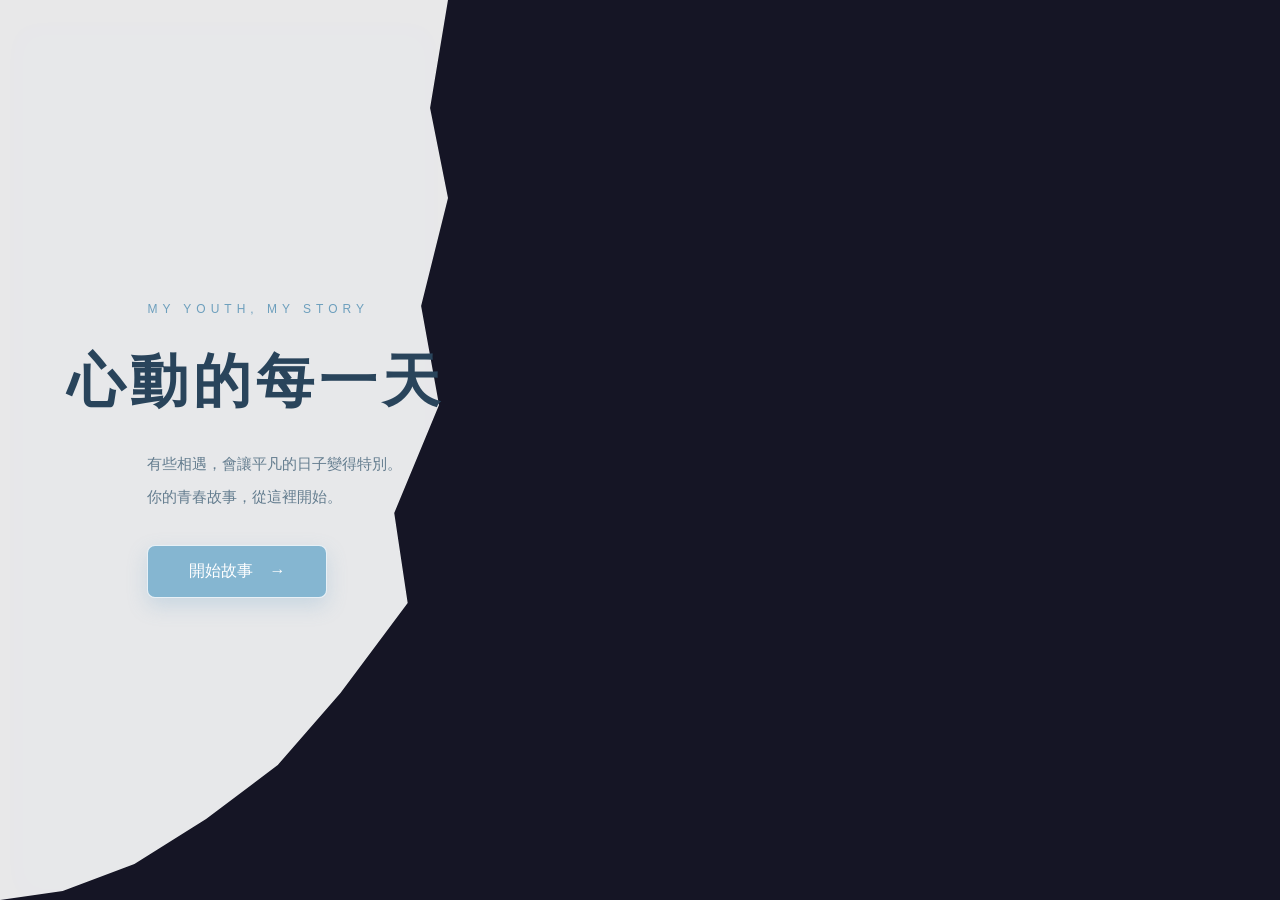
==== index.html @ eb7804db "Add files via upload" ====
<!DOCTYPE html>
<html lang="zh-TW">
<head>
    <meta charset="UTF-8">
    <meta name="viewport" content="width=device-width, initial-scale=1.0">

    <title>心動的每一天</title>

    <link rel="stylesheet" href="style.css">
</head>

<body>
    <!-- 主選單 -->
    <div id="menu">
        <div class="menu-overlay">
            <p class="menu-subtitle">MY YOUTH, MY STORY</p>

            <h1 class="menu-title">心動的每一天</h1>

            <p class="menu-description">
                有些相遇，會讓平凡的日子變得特別。
                <br>
                你的青春故事，從這裡開始。
            </p>

            <button id="start-button" onclick="startGame()">
                開始故事　→
            </button>
        </div>
    </div>

    <!-- 遊戲主畫面 -->
    <main id="game" style="display: none;">

        <button id="restart-button" onclick="restartGame()">
            重新開始
        </button>

        <!-- 女主角 -->
        <div id="character-area">
            <img
                id="character-image"
                src="images/heroine.png"
                alt="女主角"
            >
        </div>

        <!-- 劇情對話 -->
        <section id="dialogue-box">
            <h3 id="character-name">旁白</h3>

            <p id="dialogue">
                你走進教室，發現一位陌生的女孩坐在窗邊。
            </p>

            <div id="scene-progress">第 1 / 20 段</div>
        </section>

        <!-- 好感度 -->
        <section id="affection-panel">
            <p id="affection">好感度：0 / 100</p>

            <p id="affection-level">關係：陌生人</p>

            <div id="affection-bar">
                <div id="affection-fill"></div>
            </div>
        </section>

        <!-- 劇情選項由 script.js 自動建立 -->
        <div id="story-choices" style="display: none;"></div>

        <!-- 下一段劇情 -->
        <button
            id="next-button"
            onclick="nextDialogue()"
        >
            下一段 ▶
        </button>

        <!-- 結局 CG -->
        <div
            id="ending-cg"
            style="display: none;"
            onclick="advanceEndingCG()"
        >
            <img
                id="ending-cg-image"
                src=""
                alt="結局專屬插畫"
            >

            <div id="ending-dialogue-box">
                <h3 id="ending-cg-title">故事結局</h3>

                <p id="ending-cg-dialogue">
                    點擊畫面，揭開故事結局……
                </p>

                <span id="ending-cg-hint">
                    點擊畫面繼續 ▶
                </span>
            </div>
        </div>

    </main>

    <!-- JavaScript 放在 body 最後面 -->
    <script src="script.js"></script>
</body>
</html>
---- style.css ----
/* ========================================
   1. 全域設定
======================================== */

* {
    box-sizing: border-box;
}

html {
    min-height: 100%;
}

body {
    background-color: #151525;
    color: white;
    font-family: Arial, "Microsoft JhengHei", sans-serif;
    text-align: center;
    min-height: 100vh;
    margin: 0;
}

button {
    background-color: #7c4dff;
    color: white;
    border: none;
    padding: 15px 35px;
    font-size: 18px;
    border-radius: 10px;
    cursor: pointer;
    transition:
        background-color 0.3s ease,
        transform 0.3s ease,
        box-shadow 0.3s ease;
}

button:hover {
    background-color: #9575ff;
    transform: translateY(-3px);
    box-shadow: 0 5px 20px rgba(124, 77, 255, 0.4);
}

button:active {
    transform: scale(0.97);
}

button:disabled {
    opacity: 0.45;
    cursor: not-allowed;
    transform: none;
    box-shadow: none;
}

/* ========================================
   2. 遊戲卡片
======================================== */

.game-card {
    background-color: #222238;
    width: 350px;
    max-width: calc(100% - 40px);
    padding: 35px;
    border-radius: 20px;
    border: 1px solid #514878;
    box-shadow: 0 0 30px rgba(124, 77, 255, 0.2);
    margin: 20px;
}

/* ========================================
   3. 遊戲主畫面
======================================== */

#game {
    position: relative;
    width: 90%;
    max-width: 800px;
    margin: 20px auto;
    padding: 15px 0 35px;
}

#game h1 {
    color: #c7b6ff;
    font-size: 26px;
}

#game button {
    display: block;
    width: 75%;
    margin: 12px auto 0;
    padding: 10px 15px;
    font-size: 15px;
    transition:
        transform 0.2s ease,
        box-shadow 0.2s ease,
        background-color 0.3s ease;
}

#game button:hover:not(:disabled) {
    transform: translateY(-2px);
    box-shadow: 0 4px 10px rgba(0, 0, 0, 0.15);
}

#game button:active:not(:disabled) {
    transform: scale(0.97);
}

#game button:disabled {
    opacity: 0.55;
    cursor: not-allowed;
    transform: none;
    box-shadow: none;
}

/* ========================================
   4. 對話框與角色名稱
======================================== */

#dialogue-box {
    background-color: #191927;
    border: 1px solid #514878;
    border-radius: 12px;
    padding: 15px 20px;
    margin: 25px 0;
    box-shadow: 0 4px 15px rgba(0, 0, 0, 0.15);
}

#character-name {
    font-size: 22px;
    font-weight: bold;
    color: #ff85a2;
    margin: 0 0 10px;
    text-align: left;
}

#dialogue {
    margin: 0;
    min-height: 60px;
    padding: 20px;
    background-color: #191927;
    border: 1px solid #514878;
    border-radius: 12px;
    text-align: left;
    font-size: 17px;
    line-height: 1.9;
    color: #fd92d6;
    letter-spacing: 0.5px;
    font-weight: 500;
    overflow-wrap: anywhere;
    animation: dialogueFadeIn 0.5s ease;
}

@keyframes dialogueFadeIn {
    from {
        opacity: 0;
        transform: translateY(8px);
    }

    to {
        opacity: 1;
        transform: translateY(0);
    }
}

/* ========================================
   5. 角色區域與登場動畫
======================================== */

#character-area {
    display: flex;
    justify-content: center;
    align-items: flex-end;
    min-height: 220px;
    margin: 20px 0;
}

#character-placeholder {
    width: 150px;
    height: 200px;
    border: 2px dashed #514878;
    border-radius: 12px;
    display: flex;
    justify-content: center;
    align-items: center;
    color: #b9a0ff;
    font-size: 14px;
    background-color: #191927;
}

#character-image {
    display: block;
    width: 220px;
    max-width: 100%;
    max-height: 440px;
    height: auto;
    object-fit: contain;
    object-position: bottom;
    margin: 0 auto;
    border-radius: 12px;
    opacity: 1;
    transition: opacity 0.25s ease;
    filter: drop-shadow(0 0 15px rgba(124, 77, 255, 0.3));
    animation: characterEnter 0.8s ease-out;
}

@keyframes characterEnter {
    from {
        opacity: 0;
        transform: translateY(30px);
    }

    to {
        opacity: 1;
        transform: translateY(0);
    }
}

/* ========================================
   6. 好感度系統
======================================== */

#affection-panel {
    margin: 20px 0;
}

#affection {
    font-size: 18px;
    font-weight: bold;
    color: #ffd580;
    transition: color 0.3s ease, transform 0.3s ease;
}

#affection:hover {
    transform: scale(1.05);
}

#affection-level {
    color: #c4a1ff;
    font-size: 18px;
    font-weight: bold;
    text-align: center;
    margin: 8px 0;
    transition: color 0.3s ease;
}

#affection-bar {
    width: 220px;
    max-width: 100%;
    height: 12px;
    background: #333;
    border-radius: 10px;
    overflow: hidden;
    margin: 10px auto 20px;
    border: 1px solid #7c4dff;
}

#affection-fill {
    width: 0%;
    height: 100%;
    background: linear-gradient(90deg, #7c4dff, #ff70c5);
    border-radius: 10px;
    transition:
        width 0.5s ease,
        background-color 0.5s ease;
}

#scene-progress {
    font-size: 13px;
    color: #888888;
    text-align: right;
    margin-top: 8px;
    letter-spacing: 1px;
}

/* ========================================
   7. 劇情選項
======================================== */

#story-choices {
    width: 100%;
    margin: 15px auto;
}

#story-choices button {
    width: 75%;
    margin: 12px auto;
    line-height: 1.7;
    white-space: normal;
    overflow-wrap: anywhere;
}

#game #next-button {
    width: 75%;
    margin: 15px auto;
    background-color: #6541ce;
}

#game #next-button:hover {
    background-color: #8967f0;
}

/* ========================================
   8. 重新開始按鈕
======================================== */

#game #restart-button {
    position: fixed;
    top: 10px;
    left: 10px;
    width: auto;
    min-width: 0;
    max-width: 110px;
    padding: 7px 10px;
    font-size: 12px;
    line-height: 1.4;
    margin: 0;
    z-index: 100;
    opacity: 0.65;
    border-radius: 5px;
    background-color: #514878;
}

#game #restart-button:hover {
    opacity: 1;
    background-color: #7c4dff;
}

/* ========================================
   9. 全螢幕結局 CG
======================================== */

#ending-cg {
    position: fixed;
    inset: 0;
    z-index: 9999;
    display: none;
    width: 100%;
    height: 100%;
    height: 100dvh;
    background: #000;
    cursor: pointer;
    overflow: hidden;
    isolation: isolate;
}

#ending-cg-image {
    position: absolute;
    inset: 0;
    z-index: 0;
    display: block;
    width: 100%;
    height: 100%;
    object-fit: contain;
    object-position: center;
    opacity: 0;
    animation: endingFadeIn 2.5s ease-in-out forwards;
    animation-delay: 0.2s;
}

#ending-dialogue-box {
    position: absolute;
    z-index: 1;
    left: 5%;
    bottom: 3%;
    width: 90%;
    max-height: 45vh;
    box-sizing: border-box;
    overflow-y: auto;
    padding: 20px 28px;
    color: white;
    background: rgba(15, 15, 30, 0.88);
    border: 2px solid rgba(255, 220, 240, 0.7);
    border-radius: 16px;
    box-shadow: 0 0 25px rgba(255, 160, 220, 0.2);
    opacity: 0;
    animation: endingFadeIn 1.5s ease-in-out forwards;
    animation-delay: 1s;
}

#ending-cg-title {
    margin: 0 0 10px;
    color: #ffd6eb;
    font-size: 26px;
}

#ending-cg-dialogue {
    margin: 0;
    font-size: 18px;
    line-height: 1.8;
    overflow-wrap: anywhere;
}

#ending-cg-hint {
    display: block;
    margin-top: 10px;
    text-align: right;
    font-size: 14px;
    color: #e5c9e0;
}

@keyframes endingFadeIn {
    from {
        opacity: 0;
    }

    to {
        opacity: 1;
    }
}

#ending-cg.show-ending {
    animation: endingFadeIn 2s ease-in-out forwards;
}

@keyframes endingFadeOut {
    from {
        opacity: 1;
    }

    to {
        opacity: 0;
    }
}

#ending-cg.fade-out {
    animation: endingFadeOut 2s ease-in-out forwards !important;
    pointer-events: none;
}

/* ========================================
   10. 主選單背景
======================================== */

#menu {
    position: fixed;
    inset: 0;
    width: 100%;
    height: 100vh;
    height: 100dvh;
    display: flex;
    justify-content: flex-start;
    align-items: center;
    padding: 0 8%;
    background-image: url("images/Main_Screen.png");
    background-size: cover;
    background-position: center;
    background-repeat: no-repeat;
    overflow: hidden;
    z-index: 10;
}

/* ========================================
   11. 主選單撕紙區域
======================================== */

.menu-overlay {
    display: flex;
    flex-direction: column;
    align-items: flex-start;
    text-align: left;
    position: relative;
    isolation: isolate;
    width: 45%;
    max-width: 520px;
    padding: 55px 45px;
    color: #29445b;
}

/* 撕紙從左下角開始，往上擴大 */
.menu-overlay::before {
    content: "";
    position: fixed;
    z-index: -1;
    left: 0;
    bottom: 0;
    width: 35vw;
    height: 100vh;
    height: 100dvh;
    background: rgba(255, 255, 255, 0.90);

    clip-path: polygon(
        0 100%,
        0 0,
        100% 0,
        96% 12%,
        100% 22%,
        94% 34%,
        98% 45%,
        88% 57%,
        91% 67%,
        76% 77%,
        62% 85%,
        46% 91%,
        30% 96%,
        14% 99%
    );

    filter: drop-shadow(0 12px 20px rgba(65, 95, 115, 0.12));
    pointer-events: none;
}

/* ========================================
   12. 主選單文字
======================================== */

.menu-subtitle {
    position: relative;
    z-index: 1;
    font-size: 12px;
    letter-spacing: 5px;
    color: #6d9fbd;
    margin: 0 0 25px;
}

.menu-title {
    position: relative;
    z-index: 1;
    font-size: clamp(38px, 4.5vw, 64px);
    line-height: 1.4;
    letter-spacing: 5px;
    margin: 0 0 25px -80px;
    color: #29445b;
    overflow-wrap: anywhere;
}

.menu-description {
    position: relative;
    z-index: 1;
    font-size: 15px;
    line-height: 2.2;
    color: #647d8f;
    margin: 0 0 32px;
}

#menu #start-button {
    position: relative;
    z-index: 2;
    display: inline-block;
    width: auto;
    min-width: 180px;
    margin: 0;
    padding: 15px 26px;
    border: 1px solid rgba(255, 255, 255, 0.8);
    border-radius: 8px;
    background: rgba(125, 177, 207, 0.92);
    color: white;
    font-size: 16px;
    cursor: pointer;
    box-shadow: 0 8px 20px rgba(110, 165, 200, 0.25);
    transition: all 0.25s ease;
}

#menu #start-button:hover {
    background: #5e9fc6;
    transform: translateY(-3px);
}

#start-button span {
    margin-left: 18px;
}

.menu-footer {
    position: relative;
    z-index: 1;
    margin-top: 55px;
    font-size: 10px;
    letter-spacing: 3px;
    color: #8aa8bc;
}

/* ========================================
   13. 手機版與小螢幕
======================================== */

@media (max-width: 700px) {
    #menu {
        padding: 0 5%;
        background-position: center;
    }

    .menu-overlay {
        width: 78%;
        max-width: 520px;
        padding: 35px 25px;
    }

    .menu-overlay::before {
        position: fixed;
        left: 0;
        top: 0;
        bottom: auto;
        width: 82vw;
        height: 100vh;
        height: 100dvh;
    }

    .menu-title {
        font-size: 36px;
        line-height: 1.4;
        letter-spacing: 2px;
        margin-left: -15px;
    }

    .menu-description {
        font-size: 13px;
    }

    .menu-footer {
        margin-top: 35px;
    }

    #menu #start-button {
        min-width: 160px;
    }

    #game {
        width: 94%;
        padding-top: 45px;
    }

    #character-area {
        min-height: 180px;
    }

    #character-image {
        width: 200px;
        max-height: 360px;
    }

    #dialogue {
        padding: 15px;
        font-size: 16px;
    }

    #story-choices button,
    #game #next-button {
        width: 90%;
    }

    #ending-dialogue-box {
        left: 3%;
        bottom: 2%;
        width: 94%;
        max-height: 50vh;
        padding: 14px 16px;
    }

    #ending-cg-title {
        font-size: 21px;
    }

    #ending-cg-dialogue {
        font-size: 16px;
    }
}

@media (max-width: 400px) {
    #game {
        width: 94%;
    }

    .menu-overlay {
        width: 90%;
        padding: 30px 20px;
    }

    .menu-title {
        font-size: 30px;
        letter-spacing: 1px;
    }

    .menu-subtitle {
        font-size: 10px;
        letter-spacing: 3px;
    }

    .menu-description {
        font-size: 12px;
    }

    #character-area {
        min-height: 160px;
    }

    #character-image {
        width: 175px;
        max-height: 300px;
    }

    #character-name {
        font-size: 20px;
    }

    #dialogue {
        font-size: 15px;
        padding: 12px;
    }

    #affection,
    #affection-level {
        font-size: 16px;
    }

    #story-choices button,
    #game #next-button {
        width: 94%;
        font-size: 14px;
    }

    #ending-cg-title {
        font-size: 19px;
    }

    #ending-cg-dialogue {
        font-size: 14px;
    }

    #ending-cg-hint {
        font-size: 12px;
    }
}

/* ========================================
   14. 減少動態效果的無障礙支援
======================================== */

@media (prefers-reduced-motion: reduce) {
    *,
    *::before,
    *::after {
        scroll-behavior: auto !important;
        animation-duration: 0.01ms !important;
        animation-iteration-count: 1 !important;
        transition-duration: 0.01ms !important;
    }
}

/* ========================================
   主畫面淡出、遊戲畫面淡入
======================================== */

/* 主畫面淡出動畫 */
#menu.menu-fade-out {
    animation: menuFadeOut 0.8s ease forwards;
    pointer-events: none;
}

/* 遊戲畫面淡入動畫 */
#game.game-fade-in {
    animation: gameFadeIn 0.8s ease forwards;
}

@keyframes menuFadeOut {
    from {
        opacity: 1;
    }
    to {
        opacity: 0;
    }
}

@keyframes gameFadeIn {
    from {
        opacity: 0;
    }
    to {
        opacity: 1;
    }
}
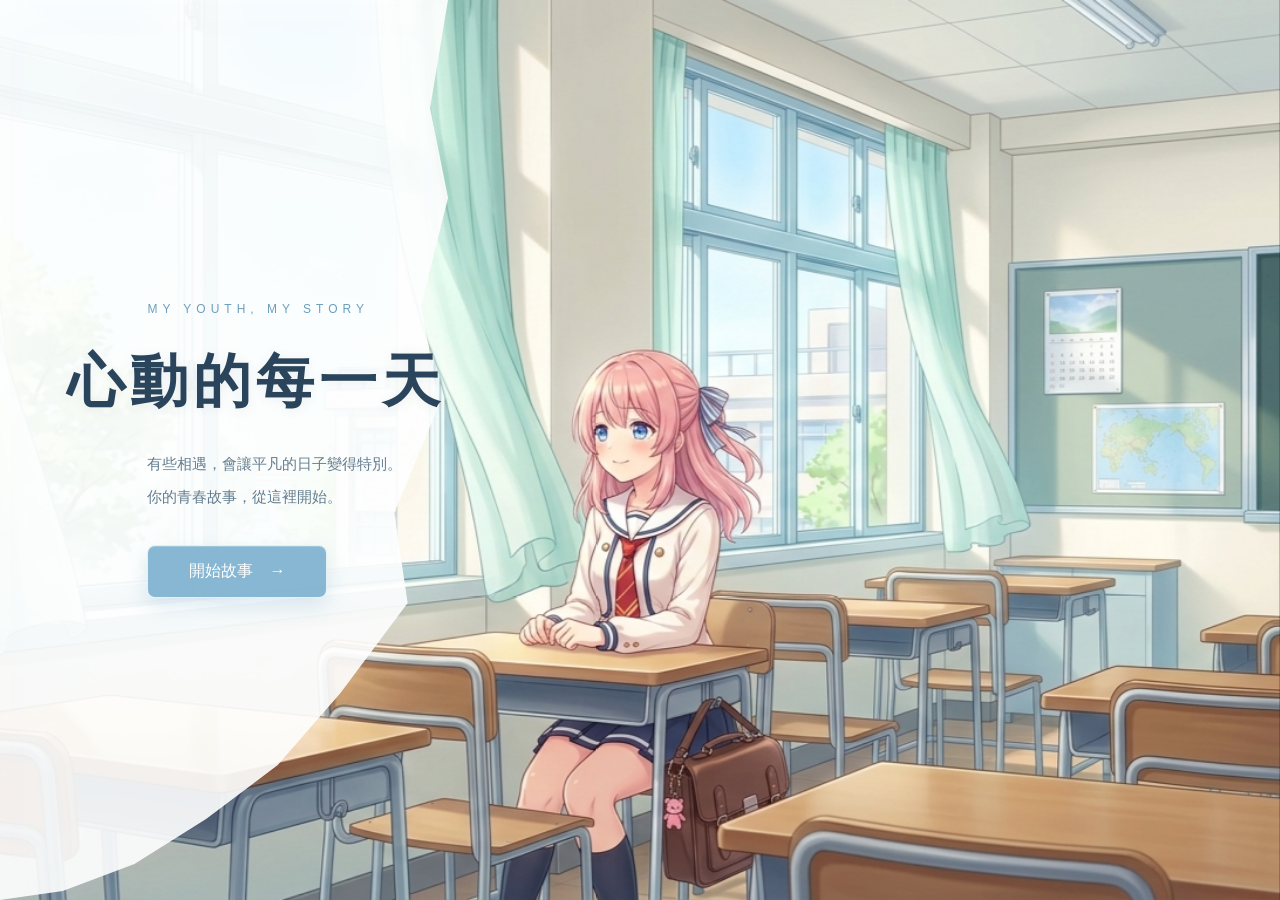
==== commit a8311ff9: "Add files via upload" ====
--- a/index.html
+++ b/index.html
@@ -5,13 +5,17 @@
     <meta charset="UTF-8">
     <meta name="viewport" content="width=device-width, initial-scale=1.0">
 
+    <meta name="theme-color" content="#151525">
     <title>心動的每一天</title>
 
     <link rel="stylesheet" href="style.css">
 </head>
 
 <body>
-    <!-- 主選單 -->
+
+    <!-- ==============================
+         主選單
+    ============================== -->
     <div id="menu">
         <div class="menu-overlay">
             <p class="menu-subtitle">MY YOUTH, MY STORY</p>
@@ -30,12 +34,30 @@
         </div>
     </div>
 
-    <!-- 遊戲主畫面 -->
+
+    <!-- ==============================
+         遊戲主畫面
+    ============================== -->
     <main id="game" style="display: none;">
 
-        <button id="restart-button" onclick="restartGame()">
-            重新開始
-        </button>
+        <!-- 左上角操作按鈕 -->
+        <div id="game-toolbar">
+            <button
+                id="restart-button"
+                onclick="restartGame()"
+            >
+                重新開始
+            </button>
+
+            <button
+                id="settings-button"
+                onclick="toggleSettings(true)"
+                aria-label="開啟遊戲設定"
+            >
+                ⚙ 設定
+            </button>
+        </div>
+
 
         <!-- 女主角 -->
         <div id="character-area">
@@ -46,6 +68,7 @@
             >
         </div>
 
+
         <!-- 劇情對話 -->
         <section id="dialogue-box">
             <h3 id="character-name">旁白</h3>
@@ -54,10 +77,13 @@
                 你走進教室，發現一位陌生的女孩坐在窗邊。
             </p>
 
-            <div id="scene-progress">第 1 / 20 段</div>
+            <div id="scene-progress">
+                第 1 / 20 段
+            </div>
         </section>
 
-        <!-- 好感度 -->
+
+        <!-- 好感度系統 -->
         <section id="affection-panel">
             <p id="affection">好感度：0 / 100</p>
 
@@ -68,8 +94,10 @@
             </div>
         </section>
 
+
         <!-- 劇情選項由 script.js 自動建立 -->
         <div id="story-choices" style="display: none;"></div>
+
 
         <!-- 下一段劇情 -->
         <button
@@ -79,7 +107,165 @@
             下一段 ▶
         </button>
 
-        <!-- 結局 CG -->
+
+        <!-- ==============================
+             遊戲設定視窗
+        ============================== -->
+        <div
+            id="settings-overlay"
+            style="display: none;"
+            role="dialog"
+            aria-modal="true"
+            aria-labelledby="settings-title"
+        >
+            <section id="settings-panel">
+
+                <div id="settings-header">
+                    <div>
+                        <p class="settings-subtitle">
+                            GAME PREFERENCES
+                        </p>
+
+                        <h2 id="settings-title">
+                            遊戲設定
+                        </h2>
+                    </div>
+
+                    <button
+                        id="settings-close"
+                        onclick="toggleSettings(false)"
+                        aria-label="關閉設定"
+                    >
+                        ✕
+                    </button>
+                </div>
+
+
+                <!-- 文字速度 -->
+                <div class="setting-item">
+                    <div class="setting-label-row">
+                        <label for="text-speed">
+                            文字顯示速度
+                        </label>
+
+                        <span id="text-speed-value">
+                            普通
+                        </span>
+                    </div>
+
+                    <input
+                        type="range"
+                        id="text-speed"
+                        min="1"
+                        max="5"
+                        value="3"
+                        step="1"
+                    >
+
+                    <p class="setting-description">
+                        調整劇情文字出現的速度。
+                    </p>
+                </div>
+
+
+                <!-- 背景音樂音量 -->
+                <div class="setting-item">
+                    <div class="setting-label-row">
+                        <label for="music-volume">
+                            背景音樂
+                        </label>
+
+                        <span id="music-volume-value">
+                            50%
+                        </span>
+                    </div>
+
+                    <input
+                        type="range"
+                        id="music-volume"
+                        min="0"
+                        max="100"
+                        value="50"
+                        step="5"
+                    >
+
+                    <p class="setting-description">
+                        調整背景音樂音量。
+                    </p>
+                </div>
+
+
+                <!-- 音效音量 -->
+                <div class="setting-item">
+                    <div class="setting-label-row">
+                        <label for="sfx-volume">
+                            遊戲音效
+                        </label>
+
+                        <span id="sfx-volume-value">
+                            70%
+                        </span>
+                    </div>
+
+                    <input
+                        type="range"
+                        id="sfx-volume"
+                        min="0"
+                        max="100"
+                        value="70"
+                        step="5"
+                    >
+
+                    <p class="setting-description">
+                        調整按鈕與劇情音效音量。
+                    </p>
+                </div>
+
+
+                <!-- 逐字顯示 -->
+                <div class="setting-item setting-toggle-row">
+                    <div>
+                        <label for="typewriter-toggle">
+                            逐字顯示
+                        </label>
+
+                        <p class="setting-description">
+                            關閉後直接顯示完整對話。
+                        </p>
+                    </div>
+
+                    <input
+                        type="checkbox"
+                        id="typewriter-toggle"
+                        checked
+                    >
+                </div>
+
+
+                <!-- 全螢幕 -->
+                <button
+                    id="fullscreen-button"
+                    onclick="toggleFullscreen()"
+                >
+                    ⛶ 切換全螢幕
+                </button>
+
+
+                <!-- 關閉設定 -->
+                <button
+                    id="settings-done"
+                    onclick="toggleSettings(false)"
+                >
+                    完成設定
+                </button>
+
+            </section>
+        </div>
+
+
+        <!-- ==============================
+             結局 CG
+        ============================== -->
         <div
             id="ending-cg"
             style="display: none;"
@@ -106,7 +292,9 @@
 
     </main>
 
-    <!-- JavaScript 放在 body 最後面 -->
+
+    <!-- JavaScript -->
     <script src="script.js"></script>
+
 </body>
 </html>
--- a/style.css
+++ b/style.css
@@ -766,3 +766,836 @@
         opacity: 1;
     }
 }
+/* ========================================
+   15. 沉浸式遊戲演出升級
+======================================== */
+
+/* 遊戲畫面：柔和的背景光影 */
+#game {
+    isolation: isolate;
+}
+
+#game::before {
+    content: "";
+    position: absolute;
+    inset: 0;
+    z-index: -1;
+    pointer-events: none;
+    background:
+        radial-gradient(
+            ellipse at 50% 20%,
+            rgba(124, 77, 255, 0.09),
+            transparent 65%
+        );
+    opacity: 0.9;
+}
+
+/* 遊戲標題更有層次 */
+#game h1 {
+    text-shadow:
+        0 0 12px rgba(199, 182, 255, 0.2),
+        0 0 30px rgba(124, 77, 255, 0.12);
+}
+
+/* 對話框：玻璃質感 */
+#dialogue-box {
+    background: rgba(25, 25, 39, 0.94);
+    border-color: rgba(167, 139, 250, 0.45);
+    box-shadow:
+        0 8px 24px rgba(0, 0, 0, 0.2),
+        0 0 18px rgba(124, 77, 255, 0.07);
+    transition:
+        border-color 0.3s ease,
+        box-shadow 0.3s ease;
+}
+
+#dialogue-box:focus-within {
+    border-color: rgba(167, 139, 250, 0.7);
+}
+
+/* 角色名字增加柔和光暈 */
+#character-name {
+    text-shadow: 0 0 14px rgba(255, 133, 162, 0.2);
+}
+
+/* 對話文字提升閱讀舒適度 */
+#dialogue {
+    line-height: 2;
+    letter-spacing: 0.6px;
+    text-shadow: 0 1px 2px rgba(0, 0, 0, 0.12);
+}
+
+/* 角色圖片：自然的登場與陰影 */
+#character-image {
+    filter:
+        drop-shadow(0 8px 18px rgba(0, 0, 0, 0.25))
+        drop-shadow(0 0 12px rgba(124, 77, 255, 0.16));
+    will-change: opacity, transform;
+}
+
+/* 好感度面板 */
+#affection-panel {
+    padding: 12px;
+    border-radius: 14px;
+    background: linear-gradient(
+        135deg,
+        rgba(124, 77, 255, 0.06),
+        rgba(255, 112, 197, 0.04)
+    );
+}
+
+/* 好感度進度條更有光澤 */
+#affection-fill {
+    background: linear-gradient(
+        90deg,
+        #7c4dff,
+        #b47aff,
+        #ff70c5
+    );
+    box-shadow: 0 0 10px rgba(255, 112, 197, 0.3);
+}
+
+/* 劇情選項：更明確的互動回饋 */
+#story-choices button {
+    border: 1px solid rgba(255, 255, 255, 0.08);
+    background: linear-gradient(
+        135deg,
+        #30264f,
+        #3b2c63
+    );
+    box-shadow: 0 4px 12px rgba(0, 0, 0, 0.12);
+    transition:
+        background 0.25s ease,
+        border-color 0.25s ease,
+        transform 0.25s ease,
+        box-shadow 0.25s ease;
+}
+
+#story-choices button:hover:not(:disabled) {
+    background: linear-gradient(
+        135deg,
+        #514080,
+        #6947a8
+    );
+    border-color: rgba(196, 161, 255, 0.65);
+    box-shadow: 0 6px 18px rgba(124, 77, 255, 0.2);
+    transform: translateY(-2px);
+}
+
+/* 鍵盤操作時顯示清楚的焦點 */
+button:focus-visible {
+    outline: 3px solid #d6c6ff;
+    outline-offset: 4px;
+}
+
+/* 下一步按鈕 */
+#game #next-button {
+    border: 1px solid rgba(255, 255, 255, 0.1);
+    box-shadow: 0 5px 16px rgba(101, 65, 206, 0.16);
+}
+
+/* ========================================
+   16. 主選單細節升級
+======================================== */
+
+/* 標題增加淡淡的立體感 */
+.menu-title {
+    text-shadow: 0 2px 12px rgba(41, 68, 91, 0.08);
+}
+
+/* 開始按鈕互動 */
+#menu #start-button {
+    box-shadow:
+        0 8px 20px rgba(110, 165, 200, 0.22),
+        inset 0 1px 0 rgba(255, 255, 255, 0.2);
+}
+
+#menu #start-button:focus-visible {
+    outline-color: #5e9fc6;
+}
+
+/* 主選單離場時避免動畫結束後突然閃回 */
+#menu.menu-fade-out {
+    pointer-events: none;
+}
+
+/* ========================================
+   17. 手機與平板操作改善
+======================================== */
+
+/* 避免手機按鈕觸控時出現不必要的點擊反應 */
+button {
+    touch-action: manipulation;
+    -webkit-tap-highlight-color: transparent;
+}
+
+/* 避免遊戲區域超出螢幕 */
+#game {
+    min-width: 0;
+    overflow-wrap: anywhere;
+}
+
+/* 中小型裝置 */
+@media (max-width: 700px) {
+    #game {
+        width: 94%;
+        max-width: 800px;
+        margin: 12px auto;
+        padding-bottom: 24px;
+    }
+
+    #game h1 {
+        font-size: clamp(21px, 5vw, 26px);
+    }
+
+    #dialogue-box {
+        margin: 18px 0;
+        padding: 13px;
+    }
+
+    #character-name {
+        font-size: 20px;
+    }
+
+    #dialogue {
+        min-height: 55px;
+        padding: 14px;
+        line-height: 1.85;
+        font-size: 16px;
+    }
+
+    #story-choices button,
+    #game #next-button {
+        width: 94%;
+        min-height: 46px;
+        padding: 12px 15px;
+        font-size: 15px;
+    }
+
+    #affection-bar {
+        max-width: 85%;
+    }
+
+    #game #restart-button {
+        top: max(8px, env(safe-area-inset-top));
+        left: max(8px, env(safe-area-inset-left));
+    }
+
+    /* 結局文字避開手機底部安全區 */
+    #ending-dialogue-box {
+        bottom: max(12px, env(safe-area-inset-bottom));
+        max-height: 48dvh;
+        overflow-y: auto;
+        overscroll-behavior: contain;
+    }
+
+    #ending-cg-hint {
+        line-height: 1.6;
+    }
+}
+
+/* 小型手機 */
+@media (max-width: 400px) {
+    #dialogue-box {
+        padding: 10px;
+    }
+
+    #dialogue {
+        padding: 12px;
+        font-size: 15px;
+        line-height: 1.8;
+    }
+
+    #character-area {
+        margin: 12px 0;
+    }
+
+    #story-choices button,
+    #game #next-button {
+        width: 96%;
+        min-height: 46px;
+        padding: 11px 12px;
+        font-size: 14px;
+    }
+
+    #affection-panel {
+        padding: 8px;
+    }
+
+    #ending-dialogue-box {
+        left: 3%;
+        width: 94%;
+        padding: 12px;
+    }
+}
+
+/* 橫向手機：盡量保留角色和對話區域 */
+@media (max-width: 900px) and (orientation: landscape) {
+    #character-area {
+        min-height: 120px;
+        margin: 10px 0;
+    }
+
+    #character-image {
+        max-height: 34vh;
+        width: auto;
+        max-width: 65%;
+    }
+
+    #dialogue-box {
+        margin: 12px 0;
+    }
+
+    #dialogue {
+        min-height: 40px;
+        padding: 10px 14px;
+    }
+
+    #ending-dialogue-box {
+        max-height: 42dvh;
+    }
+}
+
+/* ========================================
+   18. 減少動畫使用者的無障礙支援
+======================================== */
+
+@media (prefers-reduced-motion: reduce) {
+    #character-image {
+        will-change: auto;
+    }
+}
+
+/* ========================================
+   遊戲設定面板｜心動的每一天
+======================================== */
+
+/* 遊戲工具列 */
+#game-toolbar {
+    position: fixed;
+    top: 12px;
+    left: 12px;
+    z-index: 1000;
+    display: flex;
+    align-items: center;
+    gap: 8px;
+}
+
+/* 重開遊戲與設定按鈕 */
+#game #restart-button,
+#settings-button {
+    position: static;
+    width: auto;
+    min-width: 88px;
+    margin: 0;
+    padding: 10px 16px;
+    border: 1px solid rgba(255, 255, 255, 0.25);
+    border-radius: 10px;
+    background: rgba(20, 18, 35, 0.78);
+    color: #fff;
+    font-size: 14px;
+    cursor: pointer;
+    backdrop-filter: blur(10px);
+    transition: background 0.25s, transform 0.25s;
+}
+
+#game #restart-button:hover,
+#settings-button:hover {
+    background: rgba(130, 95, 180, 0.9);
+    transform: translateY(-2px);
+}
+
+/* 設定視窗背景 */
+#settings-overlay {
+    position: fixed;
+    inset: 0;
+    z-index: 9999;
+    display: flex;
+    align-items: center;
+    justify-content: center;
+    padding: 20px;
+    background: rgba(8, 7, 20, 0.78);
+    backdrop-filter: blur(9px);
+    -webkit-backdrop-filter: blur(9px);
+    animation: settingsFadeIn 0.25s ease;
+}
+
+/* 設定面板 */
+#settings-panel {
+    width: min(460px, 100%);
+    max-height: 88vh;
+    max-height: 88dvh;
+    overflow-y: auto;
+    padding: 28px;
+    border: 1px solid rgba(255, 255, 255, 0.18);
+    border-radius: 20px;
+    background:
+        linear-gradient(
+            145deg,
+            rgba(43, 35, 66, 0.98),
+            rgba(19, 18, 36, 0.98)
+        );
+    color: #fff;
+    text-align: left;
+    box-shadow: 0 20px 70px rgba(0, 0, 0, 0.45);
+    animation: settingsSlideIn 0.3s ease;
+}
+
+/* 設定標題 */
+#settings-panel h2 {
+    margin: 0 0 8px;
+    color: #f4d9ff;
+    font-size: 26px;
+    text-align: center;
+    letter-spacing: 2px;
+}
+
+#settings-panel > p {
+    margin: 0 0 26px;
+    color: rgba(255, 255, 255, 0.65);
+    font-size: 13px;
+    text-align: center;
+}
+
+/* 每個設定項目 */
+#settings-panel .setting-item {
+    margin-bottom: 24px;
+}
+
+#settings-panel label {
+    display: flex;
+    align-items: center;
+    justify-content: space-between;
+    gap: 12px;
+    margin-bottom: 12px;
+    color: #f1eaff;
+    font-size: 15px;
+}
+
+#settings-panel label span {
+    color: #d8b8ff;
+    font-size: 13px;
+}
+
+/* 滑桿 */
+#settings-panel input[type="range"] {
+    display: block;
+    width: 100%;
+    height: 6px;
+    margin: 14px 0;
+    border-radius: 20px;
+    accent-color: #c49aff;
+    cursor: pointer;
+}
+
+#settings-panel input[type="range"]:focus-visible {
+    outline: 2px solid #e3c7ff;
+    outline-offset: 5px;
+}
+
+/* 打字機效果開關 */
+#settings-panel .setting-toggle {
+    display: flex;
+    align-items: center;
+    justify-content: space-between;
+    gap: 16px;
+    padding: 14px 0;
+    border-top: 1px solid rgba(255, 255, 255, 0.12);
+    border-bottom: 1px solid rgba(255, 255, 255, 0.12);
+}
+
+#settings-panel input[type="checkbox"] {
+    width: 20px;
+    height: 20px;
+    flex-shrink: 0;
+    accent-color: #c49aff;
+    cursor: pointer;
+}
+
+/* 設定面板按鈕 */
+#settings-panel button {
+    display: block;
+    width: 100%;
+    min-height: 44px;
+    margin-top: 12px;
+    padding: 12px 16px;
+    border: 1px solid rgba(255, 255, 255, 0.18);
+    border-radius: 12px;
+    background: rgba(255, 255, 255, 0.08);
+    color: #fff;
+    font-size: 15px;
+    cursor: pointer;
+    transition: background 0.2s, transform 0.2s;
+}
+
+#settings-panel button:hover {
+    background: rgba(180, 135, 235, 0.3);
+    transform: translateY(-1px);
+}
+
+#settings-panel #settings-done {
+    margin-top: 22px;
+    border: none;
+    background: linear-gradient(135deg, #a77be8, #7956bd);
+    color: white;
+    font-weight: bold;
+}
+
+#settings-panel #settings-done:hover {
+    background: linear-gradient(135deg, #bb96f5, #9270d5);
+}
+
+/* 面板動畫 */
+@keyframes settingsFadeIn {
+    from { opacity: 0; }
+    to { opacity: 1; }
+}
+
+@keyframes settingsSlideIn {
+    from {
+        opacity: 0;
+        transform: translateY(16px) scale(0.97);
+    }
+    to {
+        opacity: 1;
+        transform: translateY(0) scale(1);
+    }
+}
+
+/* 手機版 */
+@media (max-width: 600px) {
+    #game-toolbar {
+        top: max(8px, env(safe-area-inset-top));
+        left: max(8px, env(safe-area-inset-left));
+        gap: 6px;
+    }
+
+    #game #restart-button,
+    #settings-button {
+        min-width: 0;
+        padding: 8px 11px;
+        border-radius: 8px;
+        font-size: 12px;
+    }
+
+    #settings-overlay {
+        padding: 12px;
+    }
+
+    #settings-panel {
+        padding: 22px 18px;
+        border-radius: 16px;
+        max-height: 85vh;
+        max-height: 85dvh;
+    }
+
+    #settings-panel h2 {
+        font-size: 22px;
+    }
+
+    #settings-panel .setting-item {
+        margin-bottom: 20px;
+    }
+}
+
+/* 手機橫向時 */
+@media (max-height: 500px) and (orientation: landscape) {
+    #settings-overlay {
+        align-items: flex-start;
+        padding: 8px;
+    }
+
+    #settings-panel {
+        width: min(500px, 100%);
+        max-height: 92vh;
+        max-height: 92dvh;
+        padding: 16px 20px;
+    }
+
+    #settings-panel h2 {
+        font-size: 20px;
+    }
+
+    #settings-panel > p {
+        margin-bottom: 16px;
+    }
+
+    #settings-panel .setting-item {
+        margin-bottom: 14px;
+    }
+}
+
+/* 減少動態效果的裝置 */
+@media (prefers-reduced-motion: reduce) {
+    #settings-overlay,
+    #settings-panel {
+        animation: none;
+    }
+
+    #game #restart-button,
+    #settings-button,
+    #settings-panel button {
+        transition: none;
+    }
+}
+/* ========================================
+   遊戲設定介面
+======================================== */
+
+#game-toolbar {
+    position: fixed;
+    top: 14px;
+    left: 14px;
+    z-index: 1000;
+    display: flex;
+    align-items: center;
+    gap: 10px;
+}
+
+#game #restart-button,
+#settings-button {
+    position: static;
+    width: auto;
+    min-height: 42px;
+    padding: 10px 16px;
+    border: 1px solid rgba(255, 255, 255, 0.25);
+    border-radius: 12px;
+    background: rgba(25, 22, 42, 0.82);
+    color: #fff;
+    font-size: 14px;
+    cursor: pointer;
+    backdrop-filter: blur(12px);
+    box-shadow: 0 4px 18px rgba(0, 0, 0, 0.2);
+    transition:
+        background 0.2s ease,
+        transform 0.2s ease,
+        border-color 0.2s ease;
+}
+
+#game #restart-button:hover,
+#settings-button:hover {
+    background: rgba(110, 76, 145, 0.9);
+    border-color: rgba(255, 190, 230, 0.8);
+    transform: translateY(-2px);
+}
+
+/* 設定視窗背景 */
+
+#settings-overlay {
+    position: fixed;
+    inset: 0;
+    z-index: 9999;
+    display: none;
+    align-items: center;
+    justify-content: center;
+    padding: 20px;
+    background: rgba(10, 8, 22, 0.78);
+    backdrop-filter: blur(10px);
+    -webkit-backdrop-filter: blur(10px);
+}
+
+/* 設定面板 */
+
+#settings-panel {
+    position: relative;
+    width: min(460px, 100%);
+    max-height: 88vh;
+    max-height: 88dvh;
+    overflow-y: auto;
+    padding: 30px;
+    border: 1px solid rgba(255, 190, 230, 0.28);
+    border-radius: 24px;
+    background:
+        radial-gradient(
+            circle at top right,
+            rgba(148, 104, 180, 0.2),
+            transparent 45%
+        ),
+        linear-gradient(145deg, #211c35, #141222);
+    color: #f7efff;
+    box-shadow:
+        0 25px 80px rgba(0, 0, 0, 0.5),
+        inset 0 1px 0 rgba(255, 255, 255, 0.08);
+    animation: settingsAppear 0.28s ease-out;
+}
+
+@keyframes settingsAppear {
+    from {
+        opacity: 0;
+        transform: translateY(14px) scale(0.97);
+    }
+
+    to {
+        opacity: 1;
+        transform: translateY(0) scale(1);
+    }
+}
+
+#settings-panel h2 {
+    margin: 0 0 8px;
+    color: #ffd5ef;
+    font-size: 26px;
+    text-align: center;
+    letter-spacing: 2px;
+}
+
+#settings-panel > p {
+    margin: 0 0 26px;
+    color: #bdb3d1;
+    font-size: 13px;
+    text-align: center;
+}
+
+/* 每一組設定 */
+
+#settings-panel label {
+    display: block;
+    margin: 20px 0 10px;
+    color: #f3e8ff;
+    font-size: 15px;
+    font-weight: 600;
+}
+
+#settings-panel label span {
+    float: right;
+    color: #ffb9df;
+    font-weight: 400;
+}
+
+#settings-panel input[type="range"] {
+    display: block;
+    width: 100%;
+    height: 6px;
+    margin: 12px 0;
+    border-radius: 99px;
+    accent-color: #eaa0d1;
+    cursor: pointer;
+}
+
+#settings-panel .setting-description {
+    margin: 6px 0 0;
+    color: #aaa0bd;
+    font-size: 12px;
+    line-height: 1.6;
+}
+
+/* 逐字顯示開關 */
+
+#settings-panel .setting-toggle {
+    display: flex;
+    align-items: center;
+    justify-content: space-between;
+    gap: 12px;
+    margin: 24px 0;
+    padding: 14px;
+    border: 1px solid rgba(255, 255, 255, 0.1);
+    border-radius: 12px;
+    background: rgba(255, 255, 255, 0.04);
+}
+
+#settings-panel .setting-toggle label {
+    margin: 0;
+}
+
+#typewriter-toggle {
+    width: 20px;
+    height: 20px;
+    accent-color: #eaa0d1;
+    cursor: pointer;
+    flex-shrink: 0;
+}
+
+/* 設定按鈕 */
+
+#settings-panel button {
+    width: 100%;
+    min-height: 44px;
+    margin-top: 10px;
+    padding: 12px 16px;
+    border: 1px solid rgba(255, 255, 255, 0.15);
+    border-radius: 12px;
+    background: rgba(255, 255, 255, 0.07);
+    color: #fff;
+    font-size: 15px;
+    cursor: pointer;
+    transition:
+        background 0.2s ease,
+        transform 0.2s ease;
+}
+
+#settings-panel button:hover {
+    background: rgba(234, 160, 209, 0.2);
+    transform: translateY(-1px);
+}
+
+#settings-panel #settings-done {
+    margin-top: 22px;
+    border: none;
+    background: linear-gradient(135deg, #d77db8, #9275d8);
+    color: #fff;
+    font-weight: 700;
+    box-shadow: 0 5px 18px rgba(180, 105, 190, 0.22);
+}
+
+#settings-panel #settings-done:hover {
+    background: linear-gradient(135deg, #e695ca, #a18ae8);
+}
+
+/* 手機版 */
+
+@media (max-width: 600px) {
+    #game-toolbar {
+        top: 10px;
+        left: 10px;
+        gap: 7px;
+    }
+
+    #game #restart-button,
+    #settings-button {
+        min-height: 38px;
+        padding: 8px 11px;
+        font-size: 12px;
+    }
+
+    #settings-overlay {
+        padding: 12px;
+    }
+
+    #settings-panel {
+        padding: 22px 18px;
+        border-radius: 18px;
+    }
+
+    #settings-panel h2 {
+        font-size: 22px;
+    }
+
+    #settings-panel label {
+        font-size: 14px;
+    }
+}
+
+/* 手機橫向畫面 */
+
+@media (max-height: 500px) {
+    #settings-overlay {
+        align-items: flex-start;
+        overflow-y: auto;
+    }
+
+    #settings-panel {
+        margin: auto;
+        max-height: none;
+    }
+}
+
+/* 尊重使用者的減少動畫設定 */
+
+@media (prefers-reduced-motion: reduce) {
+    #settings-panel,
+    #settings-panel *,
+    #game-toolbar button {
+        animation: none !important;
+        transition: none !important;
+    }
+}
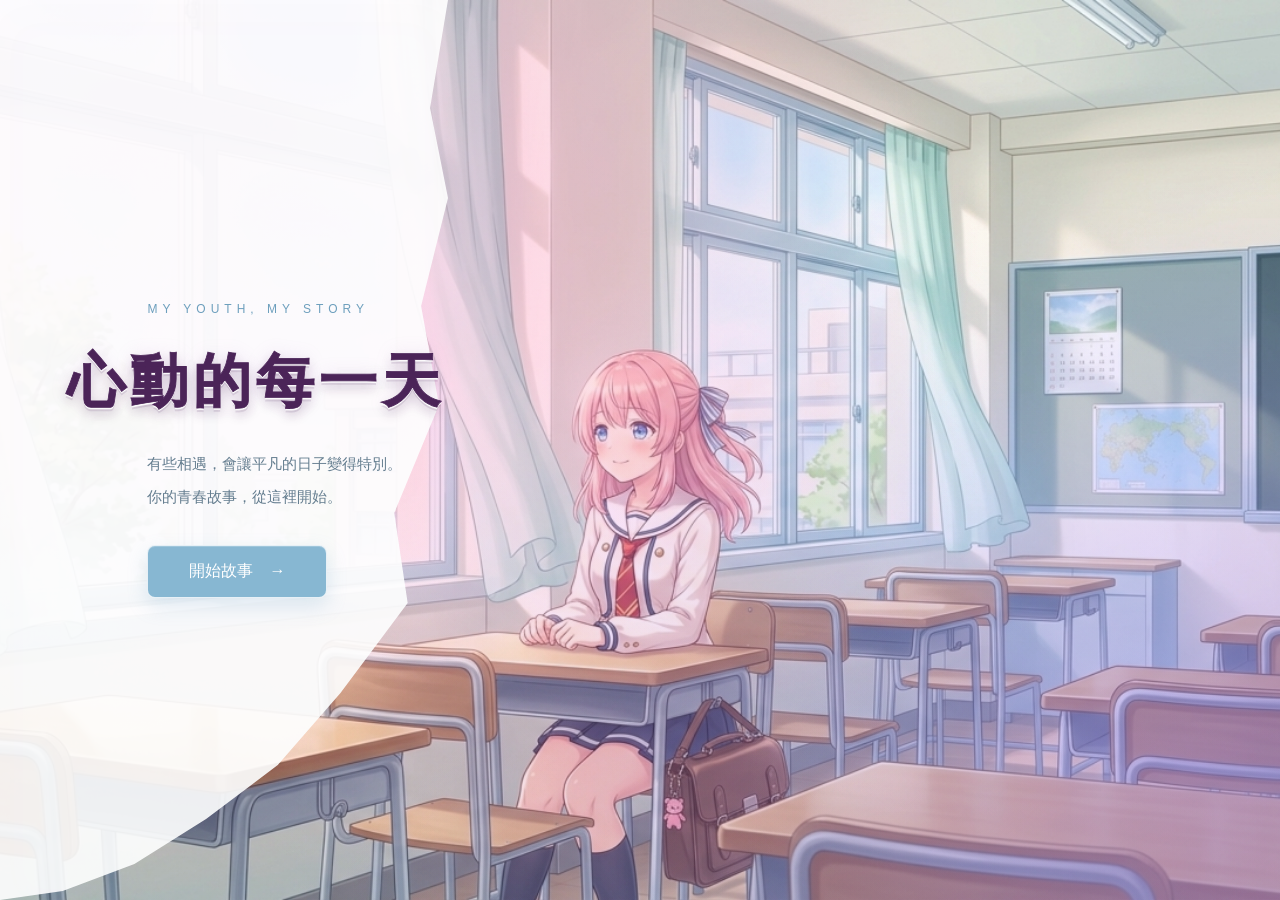
==== commit 4334456e: "Add files via upload" ====
--- a/index.html
+++ b/index.html
@@ -17,6 +17,35 @@
          主選單
     ============================== -->
     <div id="menu">
+        
+        
+        <div class="floating-hearts" aria-hidden="true">
+            <span>♡</span>
+            <span>♥</span>
+            <span>♡</span>
+            <span>♥</span>
+            <span>♡</span>
+            <span>♥</span>
+            <span>♡</span>
+            <span>♥</span>
+            <span>♡</span>
+            <span>♥</span>
+            <span>♡</span>
+            <span>♥</span>
+        </div>
+                
+        <div class="floating-sparkles" aria-hidden="true">
+            <span>✦</span>
+            <span>✧</span>
+            <span>✦</span>
+            <span>✧</span>
+            <span>✦</span>
+            <span>✧</span>
+            <span>✦</span>
+            <span>✧</span>
+        </div>
+
+
         <div class="menu-overlay">
             <p class="menu-subtitle">MY YOUTH, MY STORY</p>
 
@@ -48,6 +77,21 @@
             >
                 重新開始
             </button>
+            
+            <button
+                id="save-button"
+                onclick="saveGame()"
+            >
+                💾 存檔
+            </button>
+
+            <button
+                id="load-button"
+                onclick="loadGame()"
+            >
+                📂 讀檔
+            </button>
+
 
             <button
                 id="settings-button"
@@ -58,13 +102,17 @@
             </button>
         </div>
 
+
+        <!-- 遊戲背景 -->
+        <div id="scene-background"></div>
+        <div id="scene-overlay"></div>
 
         <!-- 女主角 -->
         <div id="character-area">
             <img
                 id="character-image"
                 src="images/heroine.png"
-                alt="女主角"
+                alt="柳如煙"
             >
         </div>
 
@@ -98,14 +146,6 @@
         <!-- 劇情選項由 script.js 自動建立 -->
         <div id="story-choices" style="display: none;"></div>
 
-
-        <!-- 下一段劇情 -->
-        <button
-            id="next-button"
-            onclick="nextDialogue()"
-        >
-            下一段 ▶
-        </button>
 
 
         <!-- ==============================
--- a/style.css
+++ b/style.css
@@ -1598,4 +1598,1162 @@
         animation: none !important;
         transition: none !important;
     }
-}+}
+
+/* ==========================================
+   心動的每一天｜全螢幕視覺小說畫面
+   第 2 步：貼在 style.css 最底部
+========================================== */
+
+/* 全域設定 */
+* {
+    box-sizing: border-box;
+}
+
+html,
+body {
+    width: 100%;
+    min-height: 100%;
+    margin: 0;
+}
+
+body {
+    overflow: hidden;
+    background: #100f1c;
+}
+
+/* 遊戲主畫面 */
+#game {
+    position: fixed;
+    inset: 0;
+    width: 100%;
+    height: 100vh;
+    height: 100dvh;
+    max-width: none;
+    margin: 0;
+    padding: 0;
+    overflow: hidden;
+    border: none;
+    border-radius: 0;
+    background: #171426;
+    isolation: isolate;
+}
+
+/* 場景背景 */
+#scene-background {
+    position: absolute;
+    inset: 0;
+    z-index: -3;
+    background-image:
+        linear-gradient(
+            180deg,
+            rgba(12, 10, 25, 0.08) 0%,
+            rgba(12, 10, 25, 0.05) 45%,
+            rgba(12, 10, 25, 0.55) 100%
+        ),
+        url("images/Main_Screen.png");
+    background-size: cover;
+    background-position: center;
+    background-repeat: no-repeat;
+    transform: scale(1.02);
+    transition:
+        background-image 0.5s ease,
+        opacity 0.4s ease;
+}
+
+/* 場景暗角與光影 */
+#scene-overlay {
+    position: absolute;
+    inset: 0;
+    z-index: -2;
+    pointer-events: none;
+    background:
+        radial-gradient(
+            ellipse at 50% 35%,
+            transparent 30%,
+            rgba(10, 8, 22, 0.2) 100%
+        ),
+        linear-gradient(
+            180deg,
+            rgba(15, 12, 28, 0.12) 0%,
+            transparent 35%,
+            rgba(10, 8, 20, 0.18) 100%
+        );
+}
+
+/* 左上角操作列 */
+#game-toolbar {
+    position: absolute;
+    top: 20px;
+    left: 22px;
+    z-index: 20;
+    display: flex;
+    gap: 10px;
+}
+
+#game-toolbar button {
+    padding: 10px 16px;
+    color: #fff;
+    font-size: 13px;
+    letter-spacing: 1px;
+    background: rgba(24, 20, 42, 0.62);
+    border: 1px solid rgba(255, 255, 255, 0.2);
+    border-radius: 10px;
+    backdrop-filter: blur(12px);
+    -webkit-backdrop-filter: blur(12px);
+    cursor: pointer;
+    transition:
+        background 0.2s ease,
+        transform 0.2s ease;
+}
+
+#game-toolbar button:hover {
+    background: rgba(125, 91, 173, 0.8);
+    transform: translateY(-2px);
+}
+
+/* 女主角舞台 */
+#character-area {
+    position: absolute;
+    left: 4%;
+    bottom: 13%;
+    z-index: 1;
+    display: flex;
+    align-items: flex-end;
+    justify-content: center;
+    width: min(48vw, 600px);
+    height: 78%;
+    pointer-events: none;
+}
+
+/* 女主角立繪 */
+#character-image {
+    display: block;
+    width: 100%;
+    height: 100%;
+    object-fit: contain;
+    object-position: center bottom;
+    filter: drop-shadow(0 12px 25px rgba(0, 0, 0, 0.28));
+    transform-origin: center bottom;
+}
+
+/* 對話框固定在底部 */
+#dialogue-box {
+    position: absolute;
+    right: 4%;
+    bottom: 24px;
+    left: 4%;
+    z-index: 5;
+    min-height: 190px;
+    padding: 24px 30px 36px;
+    color: #fff;
+    background:
+        linear-gradient(
+            135deg,
+            rgba(28, 24, 48, 0.91),
+            rgba(20, 18, 37, 0.84)
+        );
+    border: 1px solid rgba(229, 211, 255, 0.35);
+    border-radius: 18px;
+    box-shadow:
+        0 15px 50px rgba(0, 0, 0, 0.25),
+        inset 0 1px 0 rgba(255, 255, 255, 0.08);
+    backdrop-filter: blur(18px);
+    -webkit-backdrop-filter: blur(18px);
+}
+
+/* 說話者名稱 */
+#character-name {
+    display: table;
+    margin: -42px 0 18px;
+    padding: 9px 25px;
+    color: #fff;
+    font-size: 16px;
+    font-weight: 700;
+    letter-spacing: 2px;
+    background: linear-gradient(135deg, #9877ce, #7054a8);
+    border: 1px solid rgba(255, 255, 255, 0.3);
+    border-radius: 9px;
+    box-shadow: 0 5px 18px rgba(65, 39, 105, 0.3);
+}
+
+/* 對話文字 */
+#dialogue {
+    min-height: 60px;
+    margin: 0;
+    color: rgba(255, 255, 255, 0.94);
+    font-size: clamp(15px, 1.5vw, 19px);
+    line-height: 2;
+    letter-spacing: 0.6px;
+    white-space: pre-wrap;
+    overflow-wrap: anywhere;
+}
+
+/* 劇情進度 */
+#scene-progress {
+    position: absolute;
+    right: 20px;
+    bottom: 12px;
+    color: rgba(255, 255, 255, 0.55);
+    font-size: 12px;
+    letter-spacing: 1px;
+}
+
+/* 好感度面板 */
+#affection-panel {
+    position: absolute;
+    top: 22px;
+    right: 22px;
+    z-index: 10;
+    width: min(230px, 27vw);
+    padding: 14px 17px;
+    color: #fff;
+    background: rgba(25, 21, 43, 0.7);
+    border: 1px solid rgba(255, 255, 255, 0.16);
+    border-radius: 12px;
+    backdrop-filter: blur(12px);
+    -webkit-backdrop-filter: blur(12px);
+}
+
+#affection-panel p {
+    margin: 4px 0 8px;
+    font-size: 13px;
+    letter-spacing: 0.5px;
+}
+
+#affection-bar {
+    width: 100%;
+    height: 7px;
+    overflow: hidden;
+    background: rgba(255, 255, 255, 0.15);
+    border-radius: 20px;
+}
+
+#affection-fill {
+    width: 0%;
+    height: 100%;
+    background: linear-gradient(90deg, #bd8cff, #ff9bcf);
+    border-radius: inherit;
+    transition: width 0.35s ease;
+}
+
+/* 劇情選項：放在對話框上方 */
+#story-choices {
+    position: absolute;
+    right: 5%;
+    bottom: 245px;
+    z-index: 10;
+    display: flex;
+    flex-direction: column;
+    align-items: stretch;
+    gap: 12px;
+    width: min(420px, 48%);
+    max-height: 42%;
+    overflow-y: auto;
+    padding: 4px;
+}
+
+#story-choices button {
+    width: 100%;
+    padding: 15px 20px;
+    color: #fff;
+    font-size: 15px;
+    line-height: 1.6;
+    text-align: left;
+    background: rgba(37, 30, 61, 0.88);
+    border: 1px solid rgba(216, 190, 255, 0.4);
+    border-radius: 12px;
+    box-shadow: 0 5px 18px rgba(0, 0, 0, 0.15);
+    backdrop-filter: blur(10px);
+    -webkit-backdrop-filter: blur(10px);
+    cursor: pointer;
+    transition:
+        background 0.2s ease,
+        border-color 0.2s ease,
+        transform 0.2s ease;
+}
+
+#story-choices button:hover {
+    background: rgba(119, 82, 165, 0.94);
+    border-color: rgba(255, 255, 255, 0.75);
+    transform: translateX(-5px);
+}
+
+/* 移除舊版下一段按鈕的影響 */
+#next-button {
+    display: none !important;
+}
+
+/* 結局 CG 保持全螢幕 */
+#ending-cg {
+    position: absolute;
+    inset: 0;
+    z-index: 100;
+    display: flex;
+    align-items: center;
+    justify-content: center;
+    overflow: hidden;
+    background: #100d1b;
+}
+
+#ending-cg-image {
+    position: absolute;
+    inset: 0;
+    width: 100%;
+    height: 100%;
+    object-fit: contain;
+    background: #100d1b;
+}
+
+#ending-dialogue-box {
+    position: absolute;
+    right: 5%;
+    bottom: 5%;
+    left: 5%;
+    z-index: 2;
+    padding: 22px 26px;
+    color: #fff;
+    background: rgba(25, 20, 42, 0.88);
+    border: 1px solid rgba(255, 255, 255, 0.25);
+    border-radius: 15px;
+    backdrop-filter: blur(12px);
+    -webkit-backdrop-filter: blur(12px);
+}
+
+#ending-dialogue-box h3 {
+    margin-top: 0;
+    color: #e2c7ff;
+}
+
+#ending-cg-hint {
+    display: block;
+    margin-top: 14px;
+    color: rgba(255, 255, 255, 0.6);
+    font-size: 12px;
+    text-align: right;
+}
+
+/* 設定視窗維持在最上層 */
+#settings-overlay {
+    position: absolute;
+    inset: 0;
+    z-index: 200;
+    align-items: center;
+    justify-content: center;
+    overflow-y: auto;
+    padding: 20px;
+    background: rgba(9, 7, 18, 0.78);
+    backdrop-filter: blur(10px);
+    -webkit-backdrop-filter: blur(10px);
+}
+
+#settings-panel {
+    width: min(480px, 100%);
+    max-height: 90%;
+    overflow-y: auto;
+    padding: 28px;
+    color: #fff;
+    background: #211b35;
+    border: 1px solid rgba(220, 195, 255, 0.25);
+    border-radius: 18px;
+    box-shadow: 0 20px 70px rgba(0, 0, 0, 0.4);
+}
+
+/* 平板與小螢幕 */
+@media (max-width: 800px) {
+    #character-area {
+        left: -3%;
+        bottom: 23%;
+        width: 70vw;
+        height: 62%;
+    }
+
+    #dialogue-box {
+        right: 3%;
+        bottom: 12px;
+        left: 3%;
+        min-height: 165px;
+        padding: 22px 20px 32px;
+    }
+
+    #character-name {
+        margin-top: -38px;
+        font-size: 14px;
+    }
+
+    #dialogue {
+        min-height: 52px;
+        font-size: 15px;
+        line-height: 1.8;
+    }
+
+    #story-choices {
+        right: 4%;
+        bottom: 200px;
+        width: min(360px, 62%);
+        max-height: 35%;
+        gap: 8px;
+    }
+
+    #story-choices button {
+        padding: 11px 14px;
+        font-size: 13px;
+    }
+
+    #affection-panel {
+        top: 72px;
+        right: 12px;
+        width: 180px;
+        padding: 10px 12px;
+    }
+
+    #game-toolbar {
+        top: 12px;
+        left: 12px;
+    }
+}
+
+/* 手機畫面 */
+@media (max-width: 520px) {
+    #character-area {
+        left: -14%;
+        bottom: 28%;
+        width: 92vw;
+        height: 55%;
+    }
+
+    #dialogue-box {
+        bottom: 10px;
+        min-height: 175px;
+        padding: 22px 16px 32px;
+        border-radius: 14px;
+    }
+
+    #dialogue {
+        font-size: 14px;
+        line-height: 1.8;
+    }
+
+    #story-choices {
+        right: 4%;
+        bottom: 205px;
+        left: 4%;
+        width: auto;
+        max-height: 32%;
+    }
+
+    #story-choices button {
+        padding: 10px 12px;
+        font-size: 13px;
+    }
+
+    #affection-panel {
+        top: 65px;
+        right: 10px;
+        width: 145px;
+    }
+
+    #affection-panel p {
+        font-size: 11px;
+    }
+
+    #game-toolbar {
+        gap: 6px;
+    }
+
+    #game-toolbar button {
+        padding: 8px 10px;
+        font-size: 11px;
+    }
+
+    #ending-dialogue-box {
+        right: 3%;
+        bottom: 3%;
+        left: 3%;
+        padding: 17px;
+    }
+}
+
+/* 女主角首次登場：從左側滑入 */
+#character-area.character-enter-animation {
+    animation: heroineSlideIn 0.8s cubic-bezier(0.2, 0.75, 0.3, 1) both;
+}
+
+@keyframes heroineSlideIn {
+    from {
+        opacity: 0;
+        transform: translateX(-100px);
+    }
+
+    to {
+        opacity: 1;
+        transform: translateX(0);
+    }
+}
+
+/* 表情切換時的淡入淡出 */
+#character-image {
+    transition: opacity 0.2s ease;
+}
+
+/* 主選單：結局後柔和漸入 */
+#menu.menu-return-animation {
+    animation: menuReturnFadeIn 1.2s ease both;
+}
+
+@keyframes menuReturnFadeIn {
+    0% {
+        opacity: 0;
+        filter: blur(8px);
+        transform: scale(1.025);
+    }
+
+    100% {
+        opacity: 1;
+        filter: blur(0);
+        transform: scale(1);
+    }
+}
+
+/* 場景背景淡入淡出轉場 */
+#scene-background {
+    opacity: 1;
+    transition: opacity 0.6s ease-in-out;
+}
+
+/* 背景切換時先淡出 */
+#scene-background.background-fade-out {
+    opacity: 0;
+}
+
+/* 女主角圖片平滑切換 */
+#character-image {
+    transition:
+        opacity 0.35s ease,
+        transform 0.45s ease;
+    will-change: opacity, transform;
+}
+
+/* 女主角登場動畫 */
+#character-area.character-enter-animation {
+    animation: heroineSlideIn 0.75s cubic-bezier(0.2, 0.75, 0.3, 1) both;
+}
+
+@keyframes heroineSlideIn {
+    from {
+        opacity: 0;
+        transform: translateX(-60px);
+    }
+
+    to {
+        opacity: 1;
+        transform: translateX(0);
+    }
+}
+/* 尊重使用者的減少動態效果設定 */
+@media (prefers-reduced-motion: reduce) {
+    #menu button {
+        transition: none;
+    }
+
+    #menu button:hover,
+    #menu button:active {
+        transform: none;
+    }
+}
+
+/* ==============================
+   主選單標題光影效果
+============================== */
+#menu h1 {
+    position: relative;
+        color: #4b2458;
+        font-weight: 900;
+        -webkit-text-stroke: 0.8px #4b2458;
+
+        background: none;
+        background-clip: border-box;
+        -webkit-background-clip: border-box;
+        -webkit-text-fill-color: #4b2458;
+
+    
+    text-shadow:
+        0 2px 0 rgba(255, 255, 255, 0.9),
+        0 4px 0 rgba(75, 36, 88, 0.12),
+        0 7px 12px rgba(55, 25, 65, 0.2),
+        0 0 18px rgba(180, 120, 200, 0.18);
+
+    animation: titleGlow 3s ease-in-out infinite alternate;
+}
+
+@keyframes titleGlow {
+    from {
+        text-shadow:
+            0 1px 0 rgba(255, 255, 255, 0.9),
+            0 3px 5px rgba(74, 35, 75, 0.18),
+            0 0 10px rgba(176, 105, 165, 0.12);
+    }
+
+    to {
+        text-shadow:
+            0 1px 0 rgba(255, 255, 255, 0.9),
+            0 4px 8px rgba(74, 35, 75, 0.28),
+            0 0 18px rgba(176, 105, 165, 0.3);
+    }
+}
+
+@media (prefers-reduced-motion: reduce) {
+    #menu h1 {
+        animation: none;
+    }
+}
+
+/* ==============================
+   主選單背景光影加強
+============================== */
+
+#menu {
+    position: relative;
+    overflow: hidden;
+    isolation: isolate;
+}
+
+#menu::before {
+    content: "";
+    position: absolute;
+    inset: -20%;
+    z-index: 0;
+    pointer-events: none;
+
+    background:
+        radial-gradient(
+            ellipse at 20% 25%,
+            rgba(255, 160, 210, 0.45) 0%,
+            transparent 45%
+        ),
+        radial-gradient(
+            ellipse at 80% 75%,
+            rgba(150, 130, 255, 0.35) 0%,
+            transparent 45%
+        );
+
+    animation: menuLight 6s ease-in-out infinite alternate;
+}
+
+/* 確保主選單內容顯示在光影上方 */
+#menu > * {
+    position: relative;
+    z-index: 1;
+}
+
+@keyframes menuLight {
+    from {
+        transform: scale(0.95);
+        opacity: 0.6;
+    }
+
+    to {
+        transform: scale(1.1);
+        opacity: 1;
+    }
+}
+
+/* ==============================
+   主選單標題入場動畫
+============================== */
+
+#menu h1 {
+    opacity: 0;
+    animation: titleEnter 1.2s ease-out 0.3s forwards;
+}
+
+@keyframes titleEnter {
+    from {
+        opacity: 0;
+        transform: translateY(30px);
+    }
+
+    to {
+        opacity: 1;
+        transform: translateY(0);
+    }
+}
+
+@media (prefers-reduced-motion: reduce) {
+    #menu h1 {
+        opacity: 1;
+        animation: none;
+        transform: none;
+    }
+}
+
+/* ==============================
+   主選單按鈕入場動畫
+============================== */
+
+#menu button {
+    opacity: 0;
+    animation: buttonEnter 0.8s ease-out 0.8s forwards;
+}
+
+@keyframes buttonEnter {
+    from {
+        opacity: 0;
+        transform: translateY(20px);
+    }
+
+    to {
+        opacity: 1;
+        transform: translateY(0);
+    }
+}
+
+@media (prefers-reduced-motion: reduce) {
+    #menu button {
+        opacity: 1;
+        animation: none;
+        transform: none;
+    }
+}
+
+/* 主選單按鈕：粉紫色光暈 */
+
+/* ==============================
+   主選單按鈕效果
+============================== */
+#menu button {
+    position: relative;
+    overflow: hidden;
+    isolation: isolate;
+    background: rgba(255, 255, 255, 0.22);
+    backdrop-filter: blur(10px);
+    -webkit-backdrop-filter: blur(10px);
+
+    border: 1px solid rgba(255, 255, 255, 0.75);
+    border-radius: 12px;
+
+    box-shadow:
+        0 8px 24px rgba(85, 45, 100, 0.16),
+        inset 0 1px 0 rgba(255, 255, 255, 0.85);
+
+    transition:
+        transform 0.25s ease,
+        box-shadow 0.25s ease,
+        border-color 0.25s ease,
+        filter 0.25s ease;
+}
+
+/* 滑鼠移上去：浮起＋光暈 */
+#menu button:hover {
+    transform: translateY(-4px) scale(1.025);
+
+    box-shadow:
+        0 8px 15px rgba(0, 0, 0, 0.25),
+        0 0 8px 3px rgba(255, 150, 230, 0.9),
+        0 0 25px 8px rgba(200, 100, 255, 0.7),
+        0 0 45px 14px rgba(255, 170, 220, 0.45);
+
+    border: 1px solid rgba(255, 220, 255, 1);
+    filter: brightness(1.12);
+}
+
+/* 點擊時：輕微按壓 */
+#menu button:active {
+    transform: translateY(1px) scale(0.98);
+    filter: brightness(0.95);
+
+    box-shadow:
+        0 2px 6px rgba(0, 0, 0, 0.2),
+        inset 0 2px 5px rgba(0, 0, 0, 0.12);
+}
+
+/* 鍵盤焦點 */
+#menu button:focus-visible {
+    outline: 2px solid rgba(255, 255, 255, 0.95);
+    outline-offset: 4px;
+}
+
+/* 按鈕入場動畫 */
+@keyframes buttonEnter {
+    from {
+        opacity: 0;
+        translate: 0 20px;
+    }
+
+    to {
+        opacity: 1;
+        translate: 0 0;
+    }
+}
+
+/* 減少動態效果時 */
+@media (prefers-reduced-motion: reduce) {
+    #menu button {
+        transition: none;
+        opacity: 1;
+        animation: none;
+    }
+
+    #menu button:hover,
+    #menu button:active {
+        transform: none;
+    }
+}
+
+/* 主選單按鈕外部光暈 */
+#menu button {
+    position: relative;
+    z-index: 1;
+}
+
+#menu button::after {
+    content: "";
+    position: absolute;
+    inset: -12px;
+    border-radius: 20px;
+    background: rgba(220, 100, 255, 0.45);
+    filter: blur(18px);
+    opacity: 0;
+    z-index: -1;
+    pointer-events: none;
+    transition: opacity 0.3s ease;
+}
+
+#menu button:hover::after {
+    opacity: 1;
+}
+
+/* 光暈呼吸動畫 */
+#menu button:hover::after {
+    opacity: 1;
+    animation: glowBreathing 1.8s ease-in-out infinite alternate;
+}
+
+@keyframes glowBreathing {
+    from {
+        filter: blur(14px);
+        background: rgba(220, 100, 255, 0.35);
+    }
+
+    to {
+        filter: blur(22px);
+        background: rgba(255, 150, 230, 0.75);
+    }
+}
+
+/* ==============================
+   主選單按鈕：掃光效果
+============================== */
+
+#menu button::before {
+    content: "";
+    position: absolute;
+    top: 0;
+    left: -120%;
+    width: 70%;
+    height: 100%;
+
+    background: linear-gradient(
+        110deg,
+        transparent,
+        rgba(255, 255, 255, 0.65),
+        transparent
+    );
+
+    transform: skewX(-20deg);
+    pointer-events: none;
+    z-index: 2;
+}
+
+#menu button:hover::before {
+    animation: buttonShine 0.8s ease forwards;
+}
+
+@keyframes buttonShine {
+    from {
+        left: -120%;
+    }
+
+    to {
+        left: 150%;
+    }
+}
+
+/* ==============================
+   主選單漂浮愛心
+============================== */
+
+#menu .floating-hearts {
+    position: absolute;
+    inset: 0;
+    overflow: hidden;
+    pointer-events: none;
+    z-index: 0;
+}
+
+#menu .floating-hearts span {
+    position: absolute;
+    bottom: -60px;
+
+    color: rgba(225, 90, 165, 0.9);
+    text-shadow:
+        0 0 8px rgba(255, 130, 200, 0.6),
+        0 0 18px rgba(255, 100, 190, 0.35);
+
+    font-size: 34px;
+    animation: heartFloat 7s linear infinite;
+}
+
+#menu .floating-hearts span:nth-child(1) {
+    left: 12%;
+    animation-delay: 0s;
+    font-size: 22px;
+}
+
+#menu .floating-hearts span:nth-child(2) {
+    left: 32%;
+    animation-delay: 2s;
+    font-size: 30px;
+}
+
+#menu .floating-hearts span:nth-child(3) {
+    left: 55%;
+    animation-delay: 4s;
+    font-size: 18px;
+}
+
+#menu .floating-hearts span:nth-child(4) {
+    left: 75%;
+    animation-delay: 1s;
+    font-size: 26px;
+}
+
+#menu .floating-hearts span:nth-child(5) {
+    left: 90%;
+    animation-delay: 5s;
+    font-size: 20px;
+}
+
+@keyframes heartFloat {
+    0% {
+        transform: translateY(0) rotate(-10deg) scale(0.8);
+        opacity: 0;
+    }
+
+    15% {
+        opacity: 1;
+    }
+
+    50% {
+        transform: translateY(-55vh) rotate(12deg) scale(1.1);
+        opacity: 0.85;
+    }
+
+    100% {
+        transform: translateY(-110vh) rotate(25deg) scale(0.9);
+        opacity: 0;
+    }
+}
+
+@media (prefers-reduced-motion: reduce) {
+    #menu .floating-hearts span {
+        animation: none;
+        display: none;
+    }
+}
+
+/* 新增愛心的位置 */
+#menu .floating-hearts span:nth-child(6) {
+    left: 8%;
+    animation-delay: 3s;
+    font-size: 38px;
+}
+
+#menu .floating-hearts span:nth-child(7) {
+    left: 23%;
+    animation-delay: 1s;
+    font-size: 26px;
+}
+
+#menu .floating-hearts span:nth-child(8) {
+    left: 43%;
+    animation-delay: 4s;
+    font-size: 42px;
+}
+
+#menu .floating-hearts span:nth-child(9) {
+    left: 64%;
+    animation-delay: 2s;
+    font-size: 32px;
+}
+
+#menu .floating-hearts span:nth-child(10) {
+    left: 83%;
+    animation-delay: 5s;
+    font-size: 40px;
+}
+
+#menu .floating-hearts span:nth-child(11) {
+    left: 49%;
+    animation-delay: 6s;
+    font-size: 24px;
+}
+
+#menu .floating-hearts span:nth-child(12) {
+    left: 95%;
+    animation-delay: 3.5s;
+    font-size: 30px;
+}
+
+/* ==============================
+   夢幻戀愛風：背景光斑
+============================== */
+
+#menu {
+    position: relative;
+    isolation: isolate;
+}
+
+#menu::after {
+    content: "";
+    position: absolute;
+    inset: 0;
+    z-index: 0;
+    pointer-events: none;
+
+    background:
+        radial-gradient(
+            circle at 20% 30%,
+            rgba(255, 170, 220, 0.32) 0%,
+            transparent 38%
+        ),
+        radial-gradient(
+            circle at 80% 65%,
+            rgba(190, 160, 255, 0.3) 0%,
+            transparent 42%
+        ),
+        radial-gradient(
+            circle at 50% 100%,
+            rgba(255, 210, 235, 0.22) 0%,
+            transparent 45%
+        );
+
+    background-size: 140% 140%;
+    animation: dreamyLight 10s ease-in-out infinite alternate;
+}
+
+@keyframes dreamyLight {
+    0% {
+        background-position: 0% 0%;
+        opacity: 0.65;
+    }
+
+    100% {
+        background-position: 100% 100%;
+        opacity: 1;
+    }
+}
+
+@media (prefers-reduced-motion: reduce) {
+    #menu::after {
+        animation: none;
+    }
+}
+
+/* ==============================
+   夢幻星光粒子
+============================== */
+
+#menu .floating-sparkles {
+    position: absolute;
+    inset: 0;
+    z-index: 0;
+    overflow: hidden;
+    pointer-events: none;
+}
+
+#menu .floating-sparkles span {
+    position: absolute;
+    color: #fff4ff;
+    text-shadow:
+        0 0 6px rgba(255, 255, 255, 0.95),
+        0 0 15px rgba(230, 160, 255, 0.85);
+
+    opacity: 0;
+    animation: sparkleTwinkle 3s ease-in-out infinite alternate;
+}
+
+#menu .floating-sparkles span:nth-child(1) {
+    top: 15%;
+    left: 12%;
+    font-size: 20px;
+    animation-delay: 0s;
+}
+
+#menu .floating-sparkles span:nth-child(2) {
+    top: 28%;
+    left: 82%;
+    font-size: 27px;
+    animation-delay: 1s;
+}
+
+#menu .floating-sparkles span:nth-child(3) {
+    top: 68%;
+    left: 18%;
+    font-size: 24px;
+    animation-delay: 1.5s;
+}
+
+#menu .floating-sparkles span:nth-child(4) {
+    top: 78%;
+    left: 72%;
+    font-size: 18px;
+    animation-delay: 0.5s;
+}
+
+#menu .floating-sparkles span:nth-child(5) {
+    top: 42%;
+    left: 92%;
+    font-size: 22px;
+    animation-delay: 2s;
+}
+
+#menu .floating-sparkles span:nth-child(6) {
+    top: 12%;
+    left: 60%;
+    font-size: 16px;
+    animation-delay: 1.2s;
+}
+
+#menu .floating-sparkles span:nth-child(7) {
+    top: 85%;
+    left: 42%;
+    font-size: 25px;
+    animation-delay: 2.5s;
+}
+
+#menu .floating-sparkles span:nth-child(8) {
+    top: 52%;
+    left: 6%;
+    font-size: 17px;
+    animation-delay: 0.8s;
+}
+
+@keyframes sparkleTwinkle {
+    0% {
+        opacity: 0.15;
+        transform: scale(0.7) rotate(0deg);
+    }
+
+    100% {
+        opacity: 1;
+        transform: scale(1.2) rotate(25deg);
+    }
+}
+
+@media (prefers-reduced-motion: reduce) {
+    #menu .floating-sparkles span {
+        animation: none;
+        opacity: 0.65;
+    }
+}
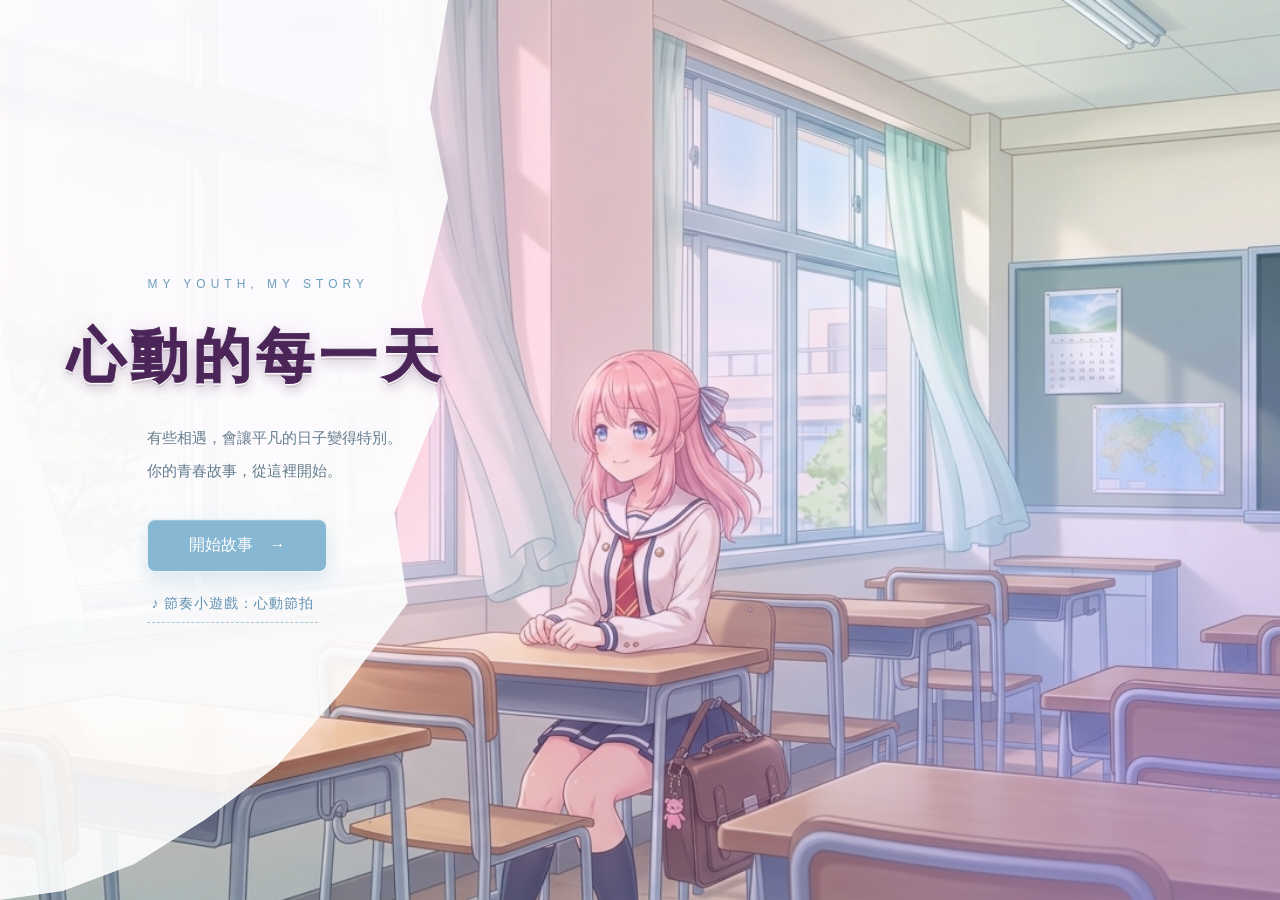
==== commit 3f90a133: "Add rhythm game "心動節拍" (Heartbeat Rhythm) A 4-lane falling-note rhythm game that lives alongside the" ====
--- a/index.html
+++ b/index.html
@@ -1,340 +1,465 @@
-
-<!DOCTYPE html>
-<html lang="zh-TW">
-<head>
-    <meta charset="UTF-8">
-    <meta name="viewport" content="width=device-width, initial-scale=1.0">
-
-    <meta name="theme-color" content="#151525">
-    <title>心動的每一天</title>
-
-    <link rel="stylesheet" href="style.css">
-</head>
-
-<body>
-
-    <!-- ==============================
-         主選單
-    ============================== -->
-    <div id="menu">
-        
-        
-        <div class="floating-hearts" aria-hidden="true">
-            <span>♡</span>
-            <span>♥</span>
-            <span>♡</span>
-            <span>♥</span>
-            <span>♡</span>
-            <span>♥</span>
-            <span>♡</span>
-            <span>♥</span>
-            <span>♡</span>
-            <span>♥</span>
-            <span>♡</span>
-            <span>♥</span>
-        </div>
-                
-        <div class="floating-sparkles" aria-hidden="true">
-            <span>✦</span>
-            <span>✧</span>
-            <span>✦</span>
-            <span>✧</span>
-            <span>✦</span>
-            <span>✧</span>
-            <span>✦</span>
-            <span>✧</span>
-        </div>
-
-
-        <div class="menu-overlay">
-            <p class="menu-subtitle">MY YOUTH, MY STORY</p>
-
-            <h1 class="menu-title">心動的每一天</h1>
-
-            <p class="menu-description">
-                有些相遇，會讓平凡的日子變得特別。
-                <br>
-                你的青春故事，從這裡開始。
-            </p>
-
-            <button id="start-button" onclick="startGame()">
-                開始故事　→
-            </button>
-        </div>
-    </div>
-
-
-    <!-- ==============================
-         遊戲主畫面
-    ============================== -->
-    <main id="game" style="display: none;">
-
-        <!-- 左上角操作按鈕 -->
-        <div id="game-toolbar">
-            <button
-                id="restart-button"
-                onclick="restartGame()"
-            >
-                重新開始
-            </button>
-            
-            <button
-                id="save-button"
-                onclick="saveGame()"
-            >
-                💾 存檔
-            </button>
-
-            <button
-                id="load-button"
-                onclick="loadGame()"
-            >
-                📂 讀檔
-            </button>
-
-
-            <button
-                id="settings-button"
-                onclick="toggleSettings(true)"
-                aria-label="開啟遊戲設定"
-            >
-                ⚙ 設定
-            </button>
-        </div>
-
-
-        <!-- 遊戲背景 -->
-        <div id="scene-background"></div>
-        <div id="scene-overlay"></div>
-
-        <!-- 女主角 -->
-        <div id="character-area">
-            <img
-                id="character-image"
-                src="images/heroine.png"
-                alt="柳如煙"
-            >
-        </div>
-
-
-        <!-- 劇情對話 -->
-        <section id="dialogue-box">
-            <h3 id="character-name">旁白</h3>
-
-            <p id="dialogue">
-                你走進教室，發現一位陌生的女孩坐在窗邊。
-            </p>
-
-            <div id="scene-progress">
-                第 1 / 20 段
-            </div>
-        </section>
-
-
-        <!-- 好感度系統 -->
-        <section id="affection-panel">
-            <p id="affection">好感度：0 / 100</p>
-
-            <p id="affection-level">關係：陌生人</p>
-
-            <div id="affection-bar">
-                <div id="affection-fill"></div>
-            </div>
-        </section>
-
-
-        <!-- 劇情選項由 script.js 自動建立 -->
-        <div id="story-choices" style="display: none;"></div>
-
-
-
-        <!-- ==============================
-             遊戲設定視窗
-        ============================== -->
-        <div
-            id="settings-overlay"
-            style="display: none;"
-            role="dialog"
-            aria-modal="true"
-            aria-labelledby="settings-title"
-        >
-            <section id="settings-panel">
-
-                <div id="settings-header">
-                    <div>
-                        <p class="settings-subtitle">
-                            GAME PREFERENCES
-                        </p>
-
-                        <h2 id="settings-title">
-                            遊戲設定
-                        </h2>
-                    </div>
-
-                    <button
-                        id="settings-close"
-                        onclick="toggleSettings(false)"
-                        aria-label="關閉設定"
-                    >
-                        ✕
-                    </button>
-                </div>
-
-
-                <!-- 文字速度 -->
-                <div class="setting-item">
-                    <div class="setting-label-row">
-                        <label for="text-speed">
-                            文字顯示速度
-                        </label>
-
-                        <span id="text-speed-value">
-                            普通
-                        </span>
-                    </div>
-
-                    <input
-                        type="range"
-                        id="text-speed"
-                        min="1"
-                        max="5"
-                        value="3"
-                        step="1"
-                    >
-
-                    <p class="setting-description">
-                        調整劇情文字出現的速度。
-                    </p>
-                </div>
-
-
-                <!-- 背景音樂音量 -->
-                <div class="setting-item">
-                    <div class="setting-label-row">
-                        <label for="music-volume">
-                            背景音樂
-                        </label>
-
-                        <span id="music-volume-value">
-                            50%
-                        </span>
-                    </div>
-
-                    <input
-                        type="range"
-                        id="music-volume"
-                        min="0"
-                        max="100"
-                        value="50"
-                        step="5"
-                    >
-
-                    <p class="setting-description">
-                        調整背景音樂音量。
-                    </p>
-                </div>
-
-
-                <!-- 音效音量 -->
-                <div class="setting-item">
-                    <div class="setting-label-row">
-                        <label for="sfx-volume">
-                            遊戲音效
-                        </label>
-
-                        <span id="sfx-volume-value">
-                            70%
-                        </span>
-                    </div>
-
-                    <input
-                        type="range"
-                        id="sfx-volume"
-                        min="0"
-                        max="100"
-                        value="70"
-                        step="5"
-                    >
-
-                    <p class="setting-description">
-                        調整按鈕與劇情音效音量。
-                    </p>
-                </div>
-
-
-                <!-- 逐字顯示 -->
-                <div class="setting-item setting-toggle-row">
-                    <div>
-                        <label for="typewriter-toggle">
-                            逐字顯示
-                        </label>
-
-                        <p class="setting-description">
-                            關閉後直接顯示完整對話。
-                        </p>
-                    </div>
-
-                    <input
-                        type="checkbox"
-                        id="typewriter-toggle"
-                        checked
-                    >
-                </div>
-
-
-                <!-- 全螢幕 -->
-                <button
-                    id="fullscreen-button"
-                    onclick="toggleFullscreen()"
-                >
-                    ⛶ 切換全螢幕
-                </button>
-
-
-                <!-- 關閉設定 -->
-                <button
-                    id="settings-done"
-                    onclick="toggleSettings(false)"
-                >
-                    完成設定
-                </button>
-
-            </section>
-        </div>
-
-
-        <!-- ==============================
-             結局 CG
-        ============================== -->
-        <div
-            id="ending-cg"
-            style="display: none;"
-            onclick="advanceEndingCG()"
-        >
-            <img
-                id="ending-cg-image"
-                src=""
-                alt="結局專屬插畫"
-            >
-
-            <div id="ending-dialogue-box">
-                <h3 id="ending-cg-title">故事結局</h3>
-
-                <p id="ending-cg-dialogue">
-                    點擊畫面，揭開故事結局……
-                </p>
-
-                <span id="ending-cg-hint">
-                    點擊畫面繼續 ▶
-                </span>
-            </div>
-        </div>
-
-    </main>
-
-
-    <!-- JavaScript -->
-    <script src="script.js"></script>
-
-</body>
+<!DOCTYPE html>
+<html lang="zh-TW">
+<head>
+    <meta charset="UTF-8">
+    <meta name="viewport" content="width=device-width, initial-scale=1.0">
+
+    <meta name="theme-color" content="#151525">
+    <title>心動的每一天</title>
+
+    <link rel="stylesheet" href="style.css">
+</head>
+
+<body>
+
+    <!-- ==============================
+         主選單
+    ============================== -->
+    <div id="menu">
+        
+        
+        <div class="floating-hearts" aria-hidden="true">
+            <span>♡</span>
+            <span>♥</span>
+            <span>♡</span>
+            <span>♥</span>
+            <span>♡</span>
+            <span>♥</span>
+            <span>♡</span>
+            <span>♥</span>
+            <span>♡</span>
+            <span>♥</span>
+            <span>♡</span>
+            <span>♥</span>
+        </div>
+                
+        <div class="floating-sparkles" aria-hidden="true">
+            <span>✦</span>
+            <span>✧</span>
+            <span>✦</span>
+            <span>✧</span>
+            <span>✦</span>
+            <span>✧</span>
+            <span>✦</span>
+            <span>✧</span>
+        </div>
+
+
+        <div class="menu-overlay">
+            <p class="menu-subtitle">MY YOUTH, MY STORY</p>
+
+            <h1 class="menu-title">心動的每一天</h1>
+
+            <p class="menu-description">
+                有些相遇，會讓平凡的日子變得特別。
+                <br>
+                你的青春故事，從這裡開始。
+            </p>
+
+            <button id="start-button" onclick="startGame()">
+                開始故事　→
+            </button>
+
+            <!-- 節奏小遊戲入口 -->
+            <a id="rhythm-link" href="rhythm.html">
+                ♪ 節奏小遊戲：心動節拍
+            </a>
+        </div>
+    </div>
+
+
+    <!-- ==============================
+         遊戲主畫面
+    ============================== -->
+    <main id="game" style="display: none;">
+
+        <!-- 左上角操作按鈕 -->
+        <div id="game-toolbar">
+            <button
+                id="restart-button"
+                onclick="restartGame()"
+            >
+                重開
+            </button>
+            
+            <button
+                id="save-button"
+                onclick="saveGame()"
+            >
+                💾 存檔
+            </button>
+
+            <button
+                id="load-button"
+                onclick="loadGame()"
+            >
+                📂 讀檔
+            </button>
+            <button
+                id="puzzle-button"
+                onclick="openPuzzleModal()"
+            >
+                🔍 解謎
+            </button>
+
+            <button
+                id="settings-button"
+                onclick="toggleSettings(true)"
+                aria-label="開啟遊戲設定"
+            >
+                ⚙ 設定
+            </button>
+
+            <!-- 存檔狀態（由 script.js 的 updateSaveStatus 更新） -->
+            <span id="save-status" aria-live="polite"></span>
+        </div>
+
+
+        <!-- 遊戲背景 -->
+        <div id="scene-background"></div>
+        <div id="scene-overlay"></div>
+
+        <!-- 女主角 -->
+        <div id="character-area">
+            <img
+                id="character-image"
+                src="images/heroine.png"
+                alt="柳如煙"
+            >
+        </div>
+
+
+        <!-- 劇情對話 -->
+        <section id="dialogue-box">
+            <h3 id="character-name">旁白</h3>
+
+            <p id="dialogue">你走進教室，發現一位陌生的女孩坐在窗邊。</p>
+
+            <div id="scene-progress">第 1 / 236 段</div>
+
+            <!-- 給螢幕閱讀器的朗讀區：整段文字顯示完才更新，避免逐字朗讀 -->
+            <div id="sr-live" class="sr-only" aria-live="polite" aria-atomic="true"></div>
+        </section>
+
+
+        <!-- 好感度系統 -->
+        <section id="affection-panel">
+            <p id="affection">好感度：0 / 100</p>
+
+            <p id="affection-level">關係：陌生人</p>
+
+            <div id="affection-bar">
+                <div id="affection-fill"></div>
+            </div>
+        </section>
+
+
+        <!-- 劇情選項由 script.js 自動建立 -->
+        <div id="story-choices" style="display: none;"></div>
+
+
+
+        <!-- ==============================
+             遊戲設定視窗
+        ============================== -->
+        <div
+            id="settings-overlay"
+            style="display: none;"
+            role="dialog"
+            aria-modal="true"
+            aria-labelledby="settings-title"
+        >
+            <section id="settings-panel">
+
+                <div id="settings-header">
+                    <div>
+                        <p class="settings-subtitle">
+                            GAME PREFERENCES
+                        </p>
+
+                        <h2 id="settings-title">
+                            遊戲設定
+                        </h2>
+                    </div>
+
+                    <button
+                        id="settings-close"
+                        onclick="toggleSettings(false)"
+                        aria-label="關閉設定"
+                    >
+                        ✕
+                    </button>
+                </div>
+
+
+                <!-- 文字速度 -->
+                <div class="setting-item">
+                    <div class="setting-label-row">
+                        <label for="text-speed">
+                            文字顯示速度
+                        </label>
+
+                        <span id="text-speed-value">
+                            普通
+                        </span>
+                    </div>
+
+                    <input
+                        type="range"
+                        id="text-speed"
+                        min="1"
+                        max="5"
+                        value="3"
+                        step="1"
+                    >
+
+                    <p class="setting-description">
+                        調整劇情文字出現的速度。
+                    </p>
+                </div>
+
+
+                <!-- 背景音樂音量 -->
+                <div class="setting-item">
+                    <div class="setting-label-row">
+                        <label for="music-volume">
+                            背景音樂
+                        </label>
+
+                        <span id="music-volume-value">
+                            50%
+                        </span>
+                    </div>
+
+                    <input
+                        type="range"
+                        id="music-volume"
+                        min="0"
+                        max="100"
+                        value="50"
+                        step="5"
+                    >
+
+                    <p class="setting-description">
+                        調整背景音樂音量。
+                    </p>
+                </div>
+
+
+                <!-- 音效音量 -->
+                <div class="setting-item">
+                    <div class="setting-label-row">
+                        <label for="sfx-volume">
+                            遊戲音效
+                        </label>
+
+                        <span id="sfx-volume-value">
+                            70%
+                        </span>
+                    </div>
+
+                    <input
+                        type="range"
+                        id="sfx-volume"
+                        min="0"
+                        max="100"
+                        value="70"
+                        step="5"
+                    >
+
+                    <p class="setting-description">
+                        調整按鈕與劇情音效音量。
+                    </p>
+                </div>
+
+
+                <!-- 逐字顯示 -->
+                <div class="setting-item setting-toggle-row">
+                    <div>
+                        <label for="typewriter-toggle">
+                            逐字顯示
+                        </label>
+
+                        <p class="setting-description">
+                            關閉後直接顯示完整對話。
+                        </p>
+                    </div>
+
+                    <input
+                        type="checkbox"
+                        id="typewriter-toggle"
+                        checked
+                    >
+                </div>
+
+
+                <!-- 全螢幕 -->
+                <button
+                    id="fullscreen-button"
+                    onclick="toggleFullscreen()"
+                >
+                    ⛶ 切換全螢幕
+                </button>
+
+
+                <!-- 關閉設定 -->
+                <button
+                    id="settings-done"
+                    onclick="toggleSettings(false)"
+                >
+                    完成設定
+                </button>
+
+            </section>
+        </div>
+
+
+        <!-- ==============================
+             結局 CG
+        ============================== -->
+        <div
+            id="ending-cg"
+            style="display: none;"
+            onclick="advanceEndingCG()"
+        >
+            <img
+                id="ending-cg-image"
+                src=""
+                alt="結局專屬插畫"
+            >
+
+            <div id="ending-dialogue-box">
+                <h3 id="ending-cg-title">故事結局</h3>
+
+                <p id="ending-cg-dialogue">
+                    點擊畫面，揭開故事結局……
+                </p>
+
+                <span id="ending-cg-hint">
+                    點擊畫面繼續 ▶
+                </span>
+            </div>
+        </div>
+
+    </main>
+    
+    <!-- 遊戲內提示（取代 alert） -->
+    <div id="game-toast" role="status" aria-live="polite"></div>
+
+    <!-- 遊戲內確認視窗（取代瀏覽器的 confirm） -->
+    <div
+        id="confirm-overlay"
+        style="display: none;"
+        role="alertdialog"
+        aria-modal="true"
+        aria-labelledby="confirm-message"
+    >
+        <div id="confirm-panel">
+            <p id="confirm-message"></p>
+
+            <div id="confirm-actions">
+                <button type="button" id="confirm-cancel"
+                        onclick="closeConfirmDialog(false)">
+                    取消
+                </button>
+
+                <button type="button" id="confirm-ok"
+                        onclick="closeConfirmDialog(true)">
+                    確定覆蓋
+                </button>
+            </div>
+        </div>
+    </div>
+
+    <!-- 解謎彈窗 -->
+    <div
+        id="puzzle-modal"
+        class="puzzle-modal"
+        role="dialog"
+        aria-modal="true"
+        aria-label="解謎筆記"
+    >
+        <div class="puzzle-window">
+
+            <div class="puzzle-header">
+                <h2>✦ 解謎筆記 ✦</h2>
+                <button class="puzzle-close"
+                        onclick="closePuzzleModal()">✕</button>
+            </div>
+
+            <div class="puzzle-tabs">
+                <button class="puzzle-tab active"
+                        onclick="showPuzzleTab('clues')">
+                    📖 線索筆記
+                </button>
+
+                <button class="puzzle-tab"
+                        onclick="showPuzzleTab('puzzles')">
+                    🔍 解開謎題
+                </button>
+            </div>
+
+            <div id="puzzle-clues" class="puzzle-content">
+                <p class="puzzle-description">
+                    你所收集的線索，都記錄在這裡。
+                </p>
+                <div id="puzzle-clue-list"></div>
+            </div>
+
+            <div id="puzzle-list" class="puzzle-content"
+                style="display:none;">
+                <p class="puzzle-description">
+                    仔細思考線索，找出被隱藏的真相。
+                </p>
+
+                <button class="puzzle-entry"
+                        onclick="solvePhotoPuzzle()">
+                    <span>📷 舊照片之謎</span>
+                    <span id="photo-puzzle-status">尚未解開</span>
+                </button>
+
+                <button class="puzzle-entry"
+                        onclick="solveLetterPuzzle()">
+                    <span>✉️ 神祕信件之謎</span>
+                    <span id="letter-puzzle-status">尚未解開</span>
+                </button>
+                
+                <div id="puzzle-answer-area" style="display:none;">
+                    <h3 id="puzzle-question-title">🔍 解開謎題</h3>
+
+                    <p id="puzzle-question-text">
+                        仔細思考你找到的線索。
+                    </p>
+
+                    <input
+                        type="text"
+                        id="puzzle-answer-input"
+                        placeholder="輸入你的答案"
+                        autocomplete="off"
+                    >
+
+                    <div class="puzzle-answer-actions">
+                        <button type="button" onclick="submitPuzzleAnswer()">
+                            確認答案
+                        </button>
+
+                        <button type="button" onclick="cancelPuzzleAnswer()">
+                            返回
+                        </button>
+                    </div>
+
+                    <p id="puzzle-feedback" aria-live="polite"></p>
+                </div>
+
+            </div>
+
+        </div>
+    </div>
+
+
+
+    <!-- JavaScript -->
+    <script src="script.js"></script>
+
+</body>
 </html>
--- a/style.css
+++ b/style.css
@@ -54,17 +54,6 @@
 /* ========================================
    2. 遊戲卡片
 ======================================== */
-
-.game-card {
-    background-color: #222238;
-    width: 350px;
-    max-width: calc(100% - 40px);
-    padding: 35px;
-    border-radius: 20px;
-    border: 1px solid #514878;
-    box-shadow: 0 0 30px rgba(124, 77, 255, 0.2);
-    margin: 20px;
-}
 
 /* ========================================
    3. 遊戲主畫面
@@ -173,19 +162,6 @@
     margin: 20px 0;
 }
 
-#character-placeholder {
-    width: 150px;
-    height: 200px;
-    border: 2px dashed #514878;
-    border-radius: 12px;
-    display: flex;
-    justify-content: center;
-    align-items: center;
-    color: #b9a0ff;
-    font-size: 14px;
-    background-color: #191927;
-}
-
 #character-image {
     display: block;
     width: 220px;
@@ -286,16 +262,6 @@
     line-height: 1.7;
     white-space: normal;
     overflow-wrap: anywhere;
-}
-
-#game #next-button {
-    width: 75%;
-    margin: 15px auto;
-    background-color: #6541ce;
-}
-
-#game #next-button:hover {
-    background-color: #8967f0;
 }
 
 /* ========================================
@@ -558,15 +524,6 @@
     margin-left: 18px;
 }
 
-.menu-footer {
-    position: relative;
-    z-index: 1;
-    margin-top: 55px;
-    font-size: 10px;
-    letter-spacing: 3px;
-    color: #8aa8bc;
-}
-
 /* ========================================
    13. 手機版與小螢幕
 ======================================== */
@@ -604,11 +561,7 @@
         font-size: 13px;
     }
 
-    .menu-footer {
-        margin-top: 35px;
-    }
-
-    #menu #start-button {
+#menu #start-button {
         min-width: 160px;
     }
 
@@ -632,11 +585,7 @@
     }
 
     #story-choices button,
-    #game #next-button {
-        width: 90%;
-    }
-
-    #ending-dialogue-box {
+#ending-dialogue-box {
         left: 3%;
         bottom: 2%;
         width: 94%;
@@ -701,12 +650,7 @@
     }
 
     #story-choices button,
-    #game #next-button {
-        width: 94%;
-        font-size: 14px;
-    }
-
-    #ending-cg-title {
+#ending-cg-title {
         font-size: 19px;
     }
 
@@ -889,11 +833,6 @@
 }
 
 /* 下一步按鈕 */
-#game #next-button {
-    border: 1px solid rgba(255, 255, 255, 0.1);
-    box-shadow: 0 5px 16px rgba(101, 65, 206, 0.16);
-}
-
 /* ========================================
    16. 主選單細節升級
 ======================================== */
@@ -965,14 +904,7 @@
     }
 
     #story-choices button,
-    #game #next-button {
-        width: 94%;
-        min-height: 46px;
-        padding: 12px 15px;
-        font-size: 15px;
-    }
-
-    #affection-bar {
+#affection-bar {
         max-width: 85%;
     }
 
@@ -1011,14 +943,7 @@
     }
 
     #story-choices button,
-    #game #next-button {
-        width: 96%;
-        min-height: 46px;
-        padding: 11px 12px;
-        font-size: 14px;
-    }
-
-    #affection-panel {
+#affection-panel {
         padding: 8px;
     }
 
@@ -1879,11 +1804,6 @@
     transform: translateX(-5px);
 }
 
-/* 移除舊版下一段按鈕的影響 */
-#next-button {
-    display: none !important;
-}
-
 /* 結局 CG 保持全螢幕 */
 #ending-cg {
     position: absolute;
@@ -2757,3 +2677,505 @@
         opacity: 0.65;
     }
 }
+
+/* ==============================
+   解謎視窗
+============================== */
+
+.puzzle-modal {
+    display: none;
+    position: fixed;
+    inset: 0;
+    z-index: 9999;
+
+    justify-content: center;
+    align-items: center;
+
+    padding: 20px;
+    background: rgba(5, 7, 24, 0.82);
+    backdrop-filter: blur(8px);
+}
+
+.puzzle-window {
+    width: 100%;
+    max-width: 620px;
+    max-height: 85vh;
+    overflow-y: auto;
+
+    color: #eeeaff;
+    background: linear-gradient(
+        145deg,
+        #171b3b,
+        #29204b,
+        #17182f
+    );
+
+    border: 1px solid rgba(183, 164, 255, 0.5);
+    border-radius: 18px;
+
+    box-shadow:
+        0 0 35px rgba(122, 92, 255, 0.2),
+        0 20px 60px rgba(0, 0, 0, 0.5);
+}
+
+.puzzle-header {
+    display: flex;
+    align-items: center;
+    justify-content: space-between;
+    gap: 16px;
+
+    padding: 20px 24px;
+    border-bottom: 1px solid rgba(255, 255, 255, 0.12);
+}
+
+.puzzle-header h2 {
+    flex: 1;
+    min-width: 0;
+    margin: 0;
+
+    font-size: 23px;
+    letter-spacing: 3px;
+    color: #e2d6ff;
+}
+
+.puzzle-close {
+    flex: 0 0 36px;
+    width: 36px;
+    height: 36px;
+    padding: 0;
+
+    display: flex;
+    align-items: center;
+    justify-content: center;
+
+    color: #e8e0ff;
+    background: rgba(255, 255, 255, 0.08);
+    border: 1px solid rgba(255, 255, 255, 0.15);
+    border-radius: 10px;
+
+    cursor: pointer;
+    font-size: 17px;
+    line-height: 1;
+    transition: 0.2s;
+}
+
+
+.puzzle-close:hover {
+    background: #805de8;
+    transform: rotate(90deg);
+}
+
+.puzzle-tabs {
+    display: flex;
+    gap: 10px;
+    padding: 18px 24px 0;
+}
+
+.puzzle-tab {
+    flex: 1;
+    padding: 12px;
+
+    color: #c5bddf;
+    background: rgba(255, 255, 255, 0.05);
+    border: 1px solid rgba(255, 255, 255, 0.1);
+    border-radius: 10px;
+
+    cursor: pointer;
+    transition: 0.2s;
+}
+
+.puzzle-tab:hover,
+.puzzle-tab.active {
+    color: white;
+    background: linear-gradient(120deg, #6751b9, #8b5cce);
+    border-color: #bba3ff;
+}
+
+.puzzle-content {
+    padding: 20px 24px 26px;
+}
+
+.puzzle-description {
+    margin: 0 0 18px;
+    color: #bdb8d9;
+    line-height: 1.8;
+}
+
+.puzzle-entry {
+    display: flex;
+    justify-content: space-between;
+    align-items: center;
+    gap: 12px;
+
+    width: 100%;
+    margin-bottom: 12px;
+    padding: 16px;
+
+    color: #f0eaff;
+    text-align: left;
+    background: rgba(255, 255, 255, 0.055);
+    border: 1px solid rgba(183, 164, 255, 0.2);
+    border-radius: 12px;
+
+    cursor: pointer;
+    transition: 0.2s;
+}
+
+.puzzle-entry:hover {
+    background: rgba(139, 92, 206, 0.2);
+    border-color: #a98aff;
+    transform: translateY(-2px);
+}
+
+.puzzle-entry span:last-child {
+    color: #c0aaff;
+    font-size: 13px;
+    white-space: nowrap;
+}
+
+.puzzle-clue-card {
+    margin-bottom: 12px;
+    padding: 16px;
+
+    background: rgba(255, 255, 255, 0.055);
+    border: 1px solid rgba(183, 164, 255, 0.2);
+    border-radius: 12px;
+}
+
+.puzzle-clue-card h3 {
+    margin: 0 0 8px;
+    color: #e1d3ff;
+    font-size: 17px;
+}
+
+.puzzle-clue-card p {
+    margin: 0;
+    color: #c5c0dc;
+    line-height: 1.8;
+}
+
+.puzzle-empty {
+    padding: 25px 10px;
+    color: #aaa4c6;
+    text-align: center;
+    line-height: 1.8;
+}
+
+@media (max-width: 480px) {
+    .puzzle-modal {
+        padding: 12px;
+    }
+
+    .puzzle-header,
+    .puzzle-content {
+        padding-left: 16px;
+        padding-right: 16px;
+    }
+
+    .puzzle-header h2 {
+        font-size: 19px;
+    }
+
+    .puzzle-tabs {
+        padding-left: 16px;
+        padding-right: 16px;
+    }
+
+    .puzzle-entry {
+        align-items: flex-start;
+        flex-direction: column;
+    }
+}
+
+/* ==============================
+   解謎答案輸入區
+============================== */
+
+#puzzle-answer-area {
+    margin-top: 18px;
+    padding: 20px;
+
+    background: rgba(12, 13, 36, 0.55);
+    border: 1px solid rgba(183, 164, 255, 0.28);
+    border-radius: 14px;
+
+    animation: puzzleFadeIn 0.25s ease;
+}
+
+#puzzle-answer-area h3 {
+    margin: 0 0 12px;
+    color: #e2d6ff;
+    font-size: 19px;
+}
+
+#puzzle-question-text {
+    color: #c5c0dc;
+    line-height: 1.8;
+    white-space: pre-line;
+}
+
+#puzzle-answer-input {
+    box-sizing: border-box;
+    width: 100%;
+    margin-top: 10px;
+    padding: 13px 15px;
+
+    color: #f5f0ff;
+    background: rgba(255, 255, 255, 0.07);
+    border: 1px solid rgba(183, 164, 255, 0.35);
+    border-radius: 10px;
+    outline: none;
+
+    font-size: 16px;
+    transition: border-color 0.2s, box-shadow 0.2s;
+}
+
+#puzzle-answer-input::placeholder {
+    color: #928bad;
+}
+
+#puzzle-answer-input:focus {
+    border-color: #b49aff;
+    box-shadow: 0 0 12px rgba(139, 92, 206, 0.25);
+}
+
+.puzzle-answer-actions {
+    display: flex;
+    gap: 10px;
+    margin-top: 15px;
+}
+
+.puzzle-answer-actions button {
+    flex: 1;
+    padding: 12px;
+
+    color: #f5f0ff;
+    background: linear-gradient(120deg, #6751b9, #8b5cce);
+    border: 1px solid rgba(187, 163, 255, 0.5);
+    border-radius: 10px;
+
+    font-size: 15px;
+    cursor: pointer;
+    transition: 0.2s;
+}
+
+.puzzle-answer-actions button:hover {
+    filter: brightness(1.15);
+    transform: translateY(-1px);
+}
+
+#puzzle-feedback {
+    margin: 14px 0 0;
+    line-height: 1.7;
+    font-size: 14px;
+}
+
+@keyframes puzzleFadeIn {
+    from {
+        opacity: 0;
+        transform: translateY(6px);
+    }
+    to {
+        opacity: 1;
+        transform: translateY(0);
+    }
+}
+
+
+/* ==============================
+   修正與補強（存檔狀態、提示框、朗讀區、手機工具列）
+============================== */
+
+.sr-only {
+    position: absolute;
+    width: 1px;
+    height: 1px;
+    margin: -1px;
+    padding: 0;
+    overflow: hidden;
+    clip: rect(0, 0, 0, 0);
+    white-space: nowrap;
+    border: 0;
+}
+
+#save-status {
+    position: absolute;
+    top: calc(100% + 8px);
+    left: 2px;
+    max-width: 90vw;
+    padding: 4px 10px;
+    color: rgba(255, 255, 255, 0.85);
+    font-size: 12px;
+    letter-spacing: 1px;
+    white-space: nowrap;
+    background: rgba(24, 20, 42, 0.5);
+    border-radius: 999px;
+    backdrop-filter: blur(8px);
+    -webkit-backdrop-filter: blur(8px);
+    pointer-events: none;
+}
+
+#save-status:empty {
+    display: none;
+}
+
+#game-toast {
+    position: fixed;
+    top: 38%;
+    left: 50%;
+    z-index: 10000;
+    max-width: min(90vw, 420px);
+    padding: 12px 22px;
+    color: #fff;
+    font-size: 14px;
+    line-height: 1.5;
+    text-align: center;
+    background: rgba(40, 28, 70, 0.92);
+    border: 1px solid rgba(255, 255, 255, 0.3);
+    border-radius: 14px;
+    box-shadow: 0 10px 30px rgba(0, 0, 0, 0.4);
+    opacity: 0;
+    pointer-events: none;
+    transform: translate(-50%, -16px);
+    transition: opacity 0.25s ease, transform 0.25s ease;
+}
+
+#game-toast.show {
+    opacity: 1;
+    transform: translate(-50%, 0);
+}
+
+/* 解謎視窗：由 script.js 以 inline style 切換 display */
+.puzzle-modal[style*="flex"] {
+    display: flex;
+}
+
+#game #game-toolbar button {
+    width: auto;
+    min-width: 0;
+    flex: 0 0 auto;
+    white-space: nowrap;
+}
+
+@media (max-width: 720px) {
+    #game-toolbar {
+        top: 10px;
+        left: 8px;
+        gap: 5px;
+    }
+
+    #game-toolbar button {
+        padding: 7px 8px;
+        font-size: 12px;
+        letter-spacing: 0;
+    }
+
+    /* 好感度面板移到工具列下方，避免互相遮住 */
+    #affection-panel {
+        top: 58px;
+        right: 10px;
+        width: min(190px, 48vw);
+        padding: 8px 12px;
+    }
+
+    #save-status {
+        top: calc(100% + 6px);
+        font-size: 11px;
+    }
+}
+
+@media (prefers-reduced-motion: reduce) {
+    #game-toast {
+        transition: none;
+    }
+}
+
+
+/* 遊戲內確認視窗 */
+#confirm-overlay {
+    position: fixed;
+    inset: 0;
+    z-index: 10001;
+    align-items: center;
+    justify-content: center;
+    padding: 20px;
+    background: rgba(8, 6, 20, 0.7);
+    backdrop-filter: blur(6px);
+    -webkit-backdrop-filter: blur(6px);
+}
+
+#confirm-panel {
+    width: min(360px, 100%);
+    padding: 24px 22px 20px;
+    color: #fff;
+    text-align: center;
+    background: linear-gradient(145deg, #2a2050, #3a2a63);
+    border: 1px solid rgba(216, 190, 255, 0.45);
+    border-radius: 16px;
+    box-shadow: 0 20px 50px rgba(0, 0, 0, 0.5);
+}
+
+#confirm-message {
+    margin: 0 0 20px;
+    font-size: 16px;
+    line-height: 1.7;
+}
+
+#confirm-actions {
+    display: flex;
+    gap: 12px;
+}
+
+#confirm-actions button {
+    flex: 1;
+    padding: 11px 14px;
+    color: #fff;
+    font-size: 14px;
+    background: rgba(255, 255, 255, 0.1);
+    border: 1px solid rgba(255, 255, 255, 0.3);
+    border-radius: 10px;
+    cursor: pointer;
+    transition: background 0.2s ease;
+}
+
+#confirm-actions button:hover {
+    background: rgba(255, 255, 255, 0.2);
+}
+
+#confirm-actions #confirm-ok {
+    background: rgba(189, 140, 255, 0.55);
+    border-color: rgba(255, 255, 255, 0.5);
+}
+
+#confirm-actions #confirm-ok:hover {
+    background: rgba(189, 140, 255, 0.8);
+}
+
+
+/* ==============================
+   節奏小遊戲入口（rhythm.html）
+============================== */
+
+#menu #rhythm-link {
+    position: relative;
+    z-index: 2;
+    display: inline-block;
+    margin-top: 14px;
+    padding: 9px 4px;
+    color: #5e8fb0;
+    font-size: 14px;
+    letter-spacing: 1px;
+    text-decoration: none;
+    border-bottom: 1px dashed rgba(94, 143, 176, 0.5);
+    transition: color 0.2s ease, border-color 0.2s ease;
+}
+
+#menu #rhythm-link:hover {
+    color: #ff6f93;
+    border-bottom-color: rgba(255, 111, 147, 0.6);
+}
+
+#menu #rhythm-link:focus-visible {
+    outline: 2px solid #5e9fc6;
+    outline-offset: 3px;
+}
